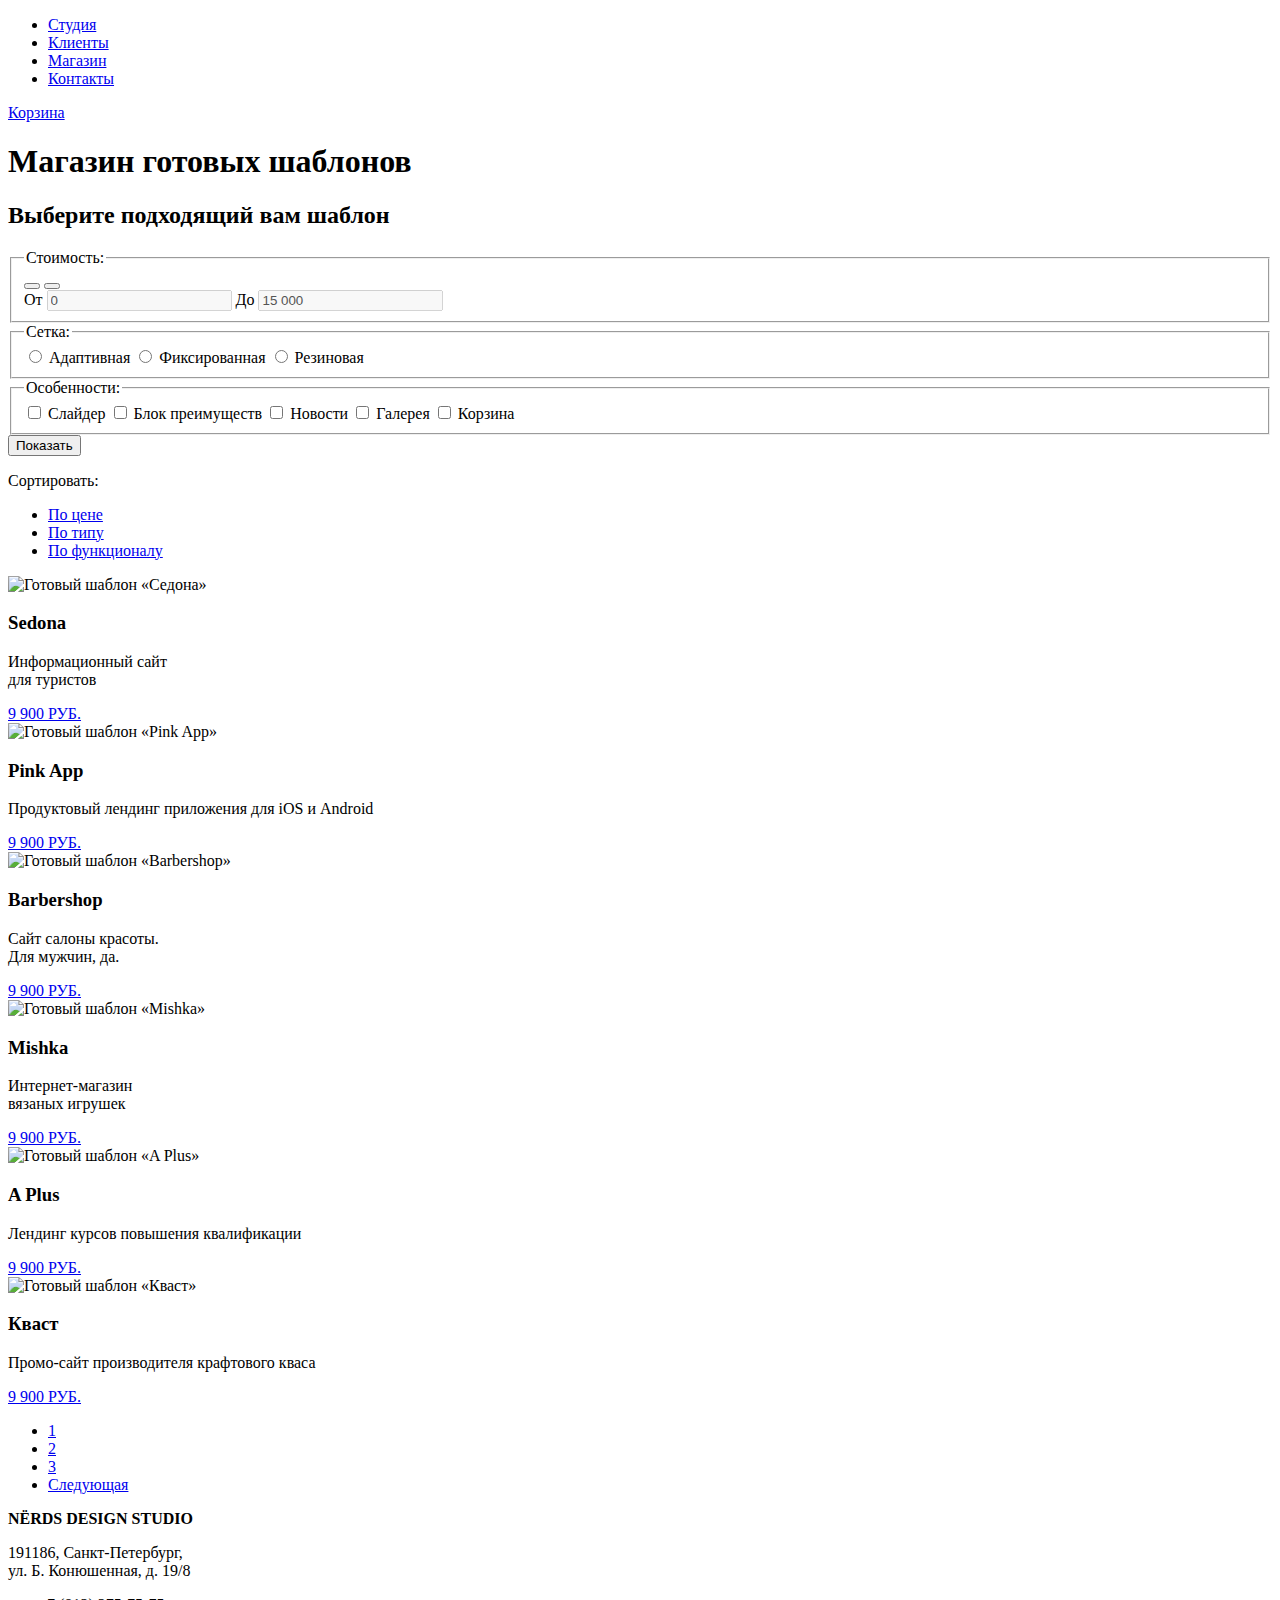
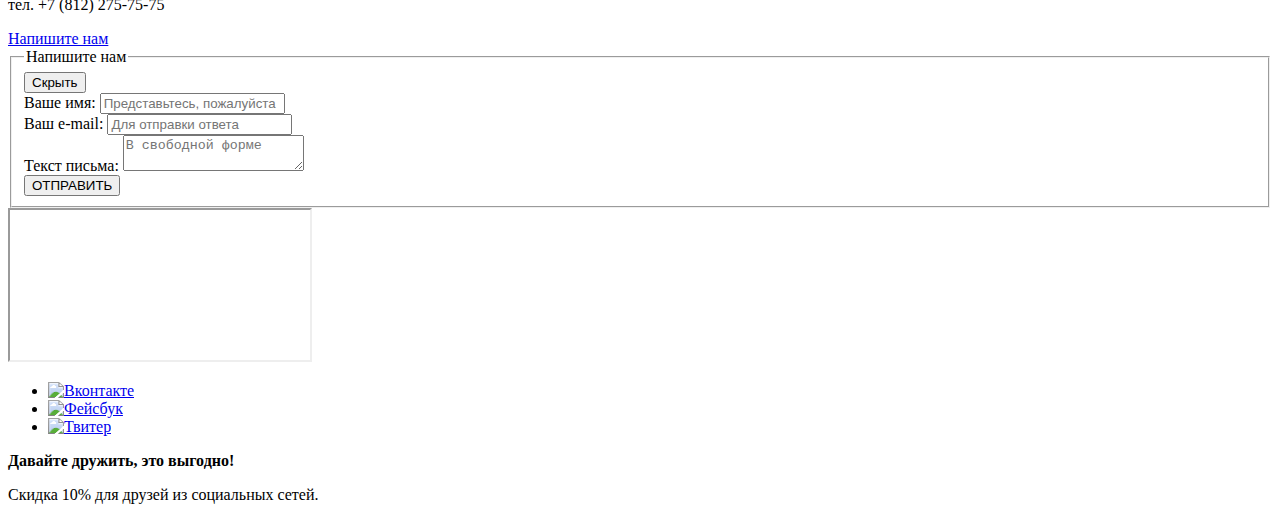
==== catalog.html @ c0ac7ebb "Виправив дрібні похибки" ====
<!DOCTYPE html>
<html lang="en">
<head>
	<meta charset="UTF-8">
	<title>Nerds-магазин</title>
</head>
<body>
	<header>

		<div class="conteiner">

			<div class="logo">
			</div>

			<nav class="main-navigation">
				<ul>
					<li>
						<a href="#">Студия</a>
					</li>
					<li>
						<a href="#">Клиенты</a>
					</li>
					<li>
						<a href="#">Магазин</a>
					</li>
					<li>
						<a href="#">Контакты</a>
					</li>
				</ul>
			</nav>

			<div class="user-block">
				<a href="#" class="user-cart">Корзина</a>
			</div>

		</div>

	</header>

	<main>

		<section class="header-main">
			<div class="conteiner">
				<h1>Магазин готовых шаблонов</h1>
			</div>
		</section>

		<div class="conteiner">

			<div class="content">

				<div class="content-filter">

					<h2 class="visually-hidden">Выберите подходящий вам шаблон</h2>

			        <form action="#" method="get" class="filter">

			         	<fieldset class="filter-by-price">
				            <legend class="header-price">Стоимость:</legend>
				           		<div class="range-control">
					                <div class="range-track">
					                  	<div class="range-track range-track-value"></div>
					                  	<button class="range-btn range-btn-min" type="button">
					                  	</button>
					                  	<button class="range-btn range-btn-max" type="button">
					                  	</button>
					                </div>
					            </div>
				            <div class="range-nam">
				                <label class="range-label">От
				                  	<input type="text" name="cost-from" class="range-output" value="0" disabled>
				                </label>
				                <label class="range-label">До
				                  	<input type="text" name="cost-to" id="cost-to" class="range-output" value="15 000" disabled>
				                </label>
				            </div>
			         	</fieldset>

			          <fieldset class="filter-by-grid">
			            <legend class="header-grid">Сетка:</legend>
			            <label class="radio">
			              	<input type="radio" name="grid" value="adaptive">
			              	<span class="radio__label">Адаптивная</span>
			            </label>
			            <label class="radio">
			              	<input type="radio" name="grid" value="fixed">
			              	<span class="radio__label">Фиксированная</span>
			            </label>
			            <label class="radio">
			              	<input type="radio" name="grid" value="responsive">
			              	<span class="radio__label">Резиновая</span>
			            </label>
			          </fieldset>

			          <fieldset class="filter-by-fitchers">
			            <legend class="heder-fitchers">Особенности:</legend>
			            <label class="checkbox">
			              	<input type="checkbox" name="features" value="slider">
			              	<span class="checkbox__label">Слайдер</span>
			            </label>
			            <label class="checkbox">
			              	<input type="checkbox" name="features" value="advantages-block">
			              	<span class="checkbox__label">Блок преимуществ</span>
			            </label>
			            <label class="checkbox">
			              	<input type="checkbox" name="features" value="news">
			              	<span class="checkbox__label">Новости</span>
			            </label>
			            <label class="checkbox">
			              	<input type="checkbox" name="features" value="gallery">
			              	<span class="checkbox__label">Галерея</span>
			            </label>
			            <label class="checkbox">
			              	<input type="checkbox" name="features" value="cart">
			              	<span class="checkbox__label">Корзина</span>
			            </label>
			          </fieldset>

			          <button type="submit" class="filter-effect-btn btn-gray">Показать</button>
			        </form>
				</div>

				<div class="catalog">

					<div class="catalog-sorting">
						<p class="sorting-title">Сортировать:</p>
						<ul class="sorting-list">
							<li><a href="#" class="sorting-text">По цене</a></li>
							<li><a href="#" class="sorting-text">По типу</a></li>
							<li><a href="#" class="sorting-text">По функционалу</a></li>
						</ul>
						<div class="sorting-controls">
							<a href="#" class="icon-down-dir active"></a>
							<a href="#" class="icon-up-dir"></a>
						</div>
					</div>

					<div class="catalog-items">

						<article class="card card--browser" tabindex="0">
							<div class="item-header">
								<span></span>
								<span></span>
								<span></span>
							</div>
							<img src="#" class="card-image" alt="Готовый шаблон «Седона»" width="360" height="576">
							<div class="card-info">
								<h3 class="card-name">Sedona</h3>
								<p class="card-description">Информационный сайт<br>для туристов</p>
								<a href="#" class="card-btn btn-red">9 900 РУБ.</a>
							</div>
						</article>

						<article class="card card--browser" tabindex="0">
							<div class="item-header">
								<span></span>
								<span></span>
								<span></span>
							</div>
							<img src="#" class="card-image" alt="Готовый шаблон «Pink App»" width="360" height="576">
							<div class="card-info">
								<h3 class="card-name">Pink App</h3>
								<p class="card-description">Продуктовый лендинг приложения для iOS и Android</p>
								<a href="#" class="card-btn btn-red">9 900 РУБ.</a>
							</div>
						</article>

						<article class="card card--browser" tabindex="0">
							<div class="item-header">
								<span></span>
								<span></span>
								<span></span>
							</div>
							<img src="#" class="card-image" alt="Готовый шаблон «Barbershop»" width="360" height="576">
							<div class="card-info">
								<h3 class="card-name">Barbershop</h3>
								<p class="card-description">Сайт салоны красоты.<br>Для мужчин, да.</p>
								<a href="#" class="card-btn btn-red">9 900 РУБ.</a>
							</div>
						</article>

						<article class="card card--browser" tabindex="0">
							<div class="item-header">
								<span></span>
								<span></span>
								<span></span>
							</div>
							<img src="#" class="card-image" alt="Готовый шаблон «Mishka»" width="360" height="576">
							<div class="card-info">
								<h3 class="card-name">Mishka</h3>
								<p class="card-description">Интернет-магазин<br> вязаных игрушек</p>
								<a href="#" class="card-btn btn-red">9 900 РУБ.</a>
							</div>
						</article>

						<article class="card card--browser" tabindex="0">
							<div class="item-header">
								<span></span>
								<span></span>
								<span></span>
							</div>
							<img src="#" class="card-image" alt="Готовый шаблон «A Plus»" width="360" height="576">
							<div class="card-info">
								<h3 class="card-name">A Plus</h3>
								<p class="card-description">Лендинг курсов повышения квалификации</p>
								<a href="#" class="card-btn btn-red">9 900 РУБ.</a>
							</div>
						</article>

						<article class="card card--browser" tabindex="0">
							<div class="item-header">
								<span></span>
								<span></span>
								<span></span>
							</div>
							<img src="#" class="card-image" alt="Готовый шаблон «Кваст»" width="360" height="576">
							<div class="card-info">
								<h3 class="card-name">Кваст</h3>
								<p class="card-description">Промо-сайт производителя крафтового кваса</p>
								<a href="#" class="card-btn btn-red">9 900 РУБ.</a>
							</div>
						</article>

					</div>

					<ul class="pagination">
						<li>
							<a href="#" class="page-nam active">1</a>
						</li>
						<li>
							<a href="#" class="page-nam">2</a>
						</li>
						<li>
							<a href="#" class="page-nam">3</a>
						</li>
						<li>
							<a href="#" class="pagination-btn btn-gray">Следующая</a>
						</li>
					</ul>

				</div>

			</div>

		</div>

	</main>

	<footer>

		<div class="map-with-contacts">

			<div class="conteiner">

				<div class="contacts">
					<b>NЁRDS DESIGN STUDIO</b>
					<p>191186, Санкт-Петербург,<br>
					ул. Б. Конюшенная, д. 19/8</p>
					<p>тел. +7 (812) 275-75-75</p>
					<a class="btn-contacts btn-red" href="#">Напишите нам</a>
				</div>

				<form action="#" method="post" class="write-us hidden">
					<fieldset class="write-us-field">
						<legend class="write-us-legend">Напишите нам</legend>
						<button type="button" class="close-cross-btn"><span class="visually-hidden">Скрыть</span></button>
						<div class="conteiner-iput-name">
							<label class="text-input">Ваше имя:
								<input type="text" name="user-name" placeholder="Представьтесь, пожалуйста">
							</label>
						</div>
						<div class="conteiner-iput-mail">
							<label class="text-input">Ваш e-mail:
								<input type="text" name="user-mail" placeholder="Для отправки ответа">
							</label>
						</div>
						<div class="conteiner-iput-text">
							<label class="text-input">Текст письма:
								<textarea name="user-text" id="user-text-input" placeholder="В свободной форме"></textarea>
							</label>
						</div>
						<button type="submit" class="btn-form-write btn-red">ОТПРАВИТЬ</button>
					</fieldset>
				</form>

			</div>

			<iframe class="map" src="https://www.google.com/maps/embed?pb=!1m18!1m12!1m3!1d1998.5989817947686!2d30.320959575543156!3d59.93879621560312!2m3!1f0!2f0!3f0!3m2!1i1024!2i768!4f13.1!3m3!1m2!1s0x4696310fca5ba729%3A0xea9c53d4493c879f!2z0JHQvtC70YzRiNCw0Y8g0JrQvtC90Y7RiNC10L3QvdCw0Y8g0YPQuy4sIDE5LCDQodCw0L3QutGCLdCf0LXRgtC10YDQsdGD0YDQsywgMTkxMTg2!5e0!3m2!1sru!2sru!4v1505742543957"></iframe>

		</div>

		<div class="conteiner">

			<div class="social-links">

				<ul class="social-icons">
					<li><a href="#"><img src="#" alt="Вконтакте"></a></li>
					<li><a href="#"><img src="#" alt="Фейсбук"></a></li>
					<li><a href="#"><img src="#" alt="Твитер"></a></li>
				</ul>

				<div class="slogan">
					<b>Давайте дружить, это выгодно!</b>
					<p>Скидка 10% для друзей из социальных сетей.</p>
				</div>

			</div>

		</div>		
	</footer>
	
</body>
</html>
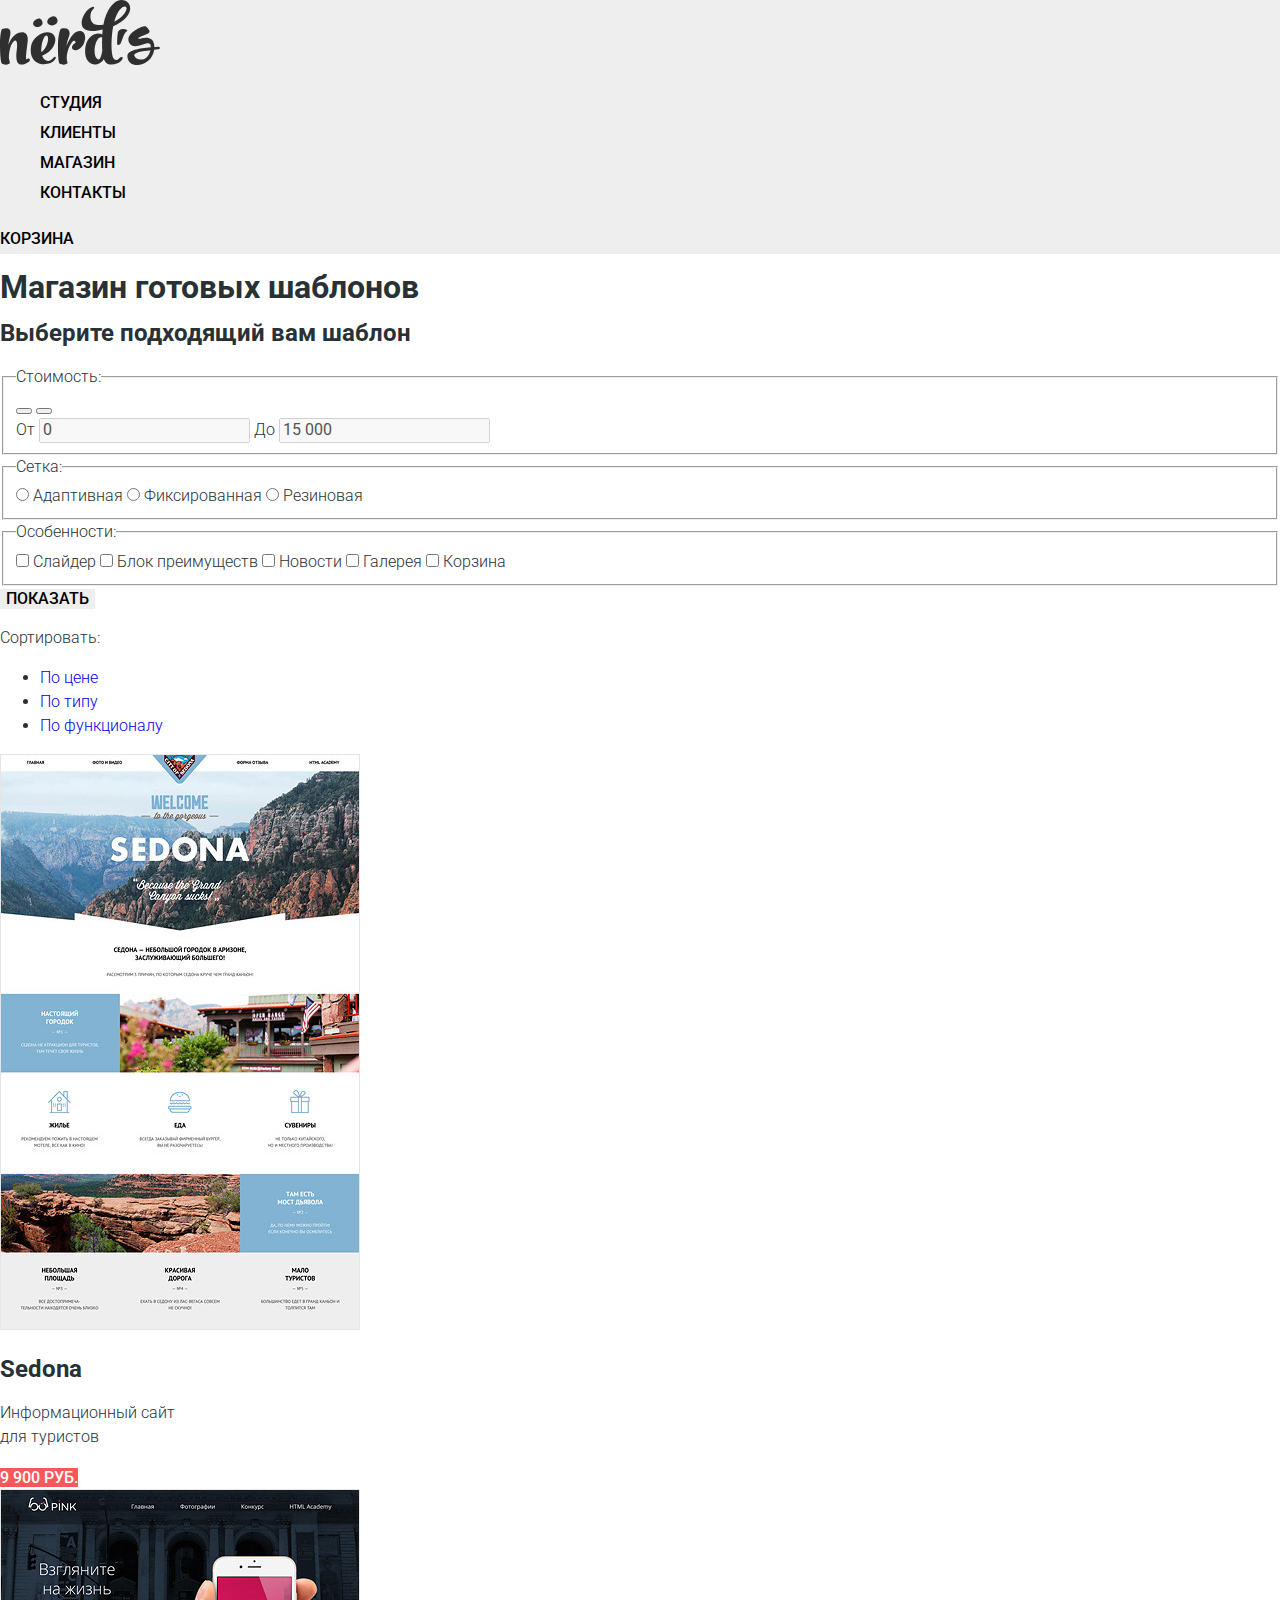
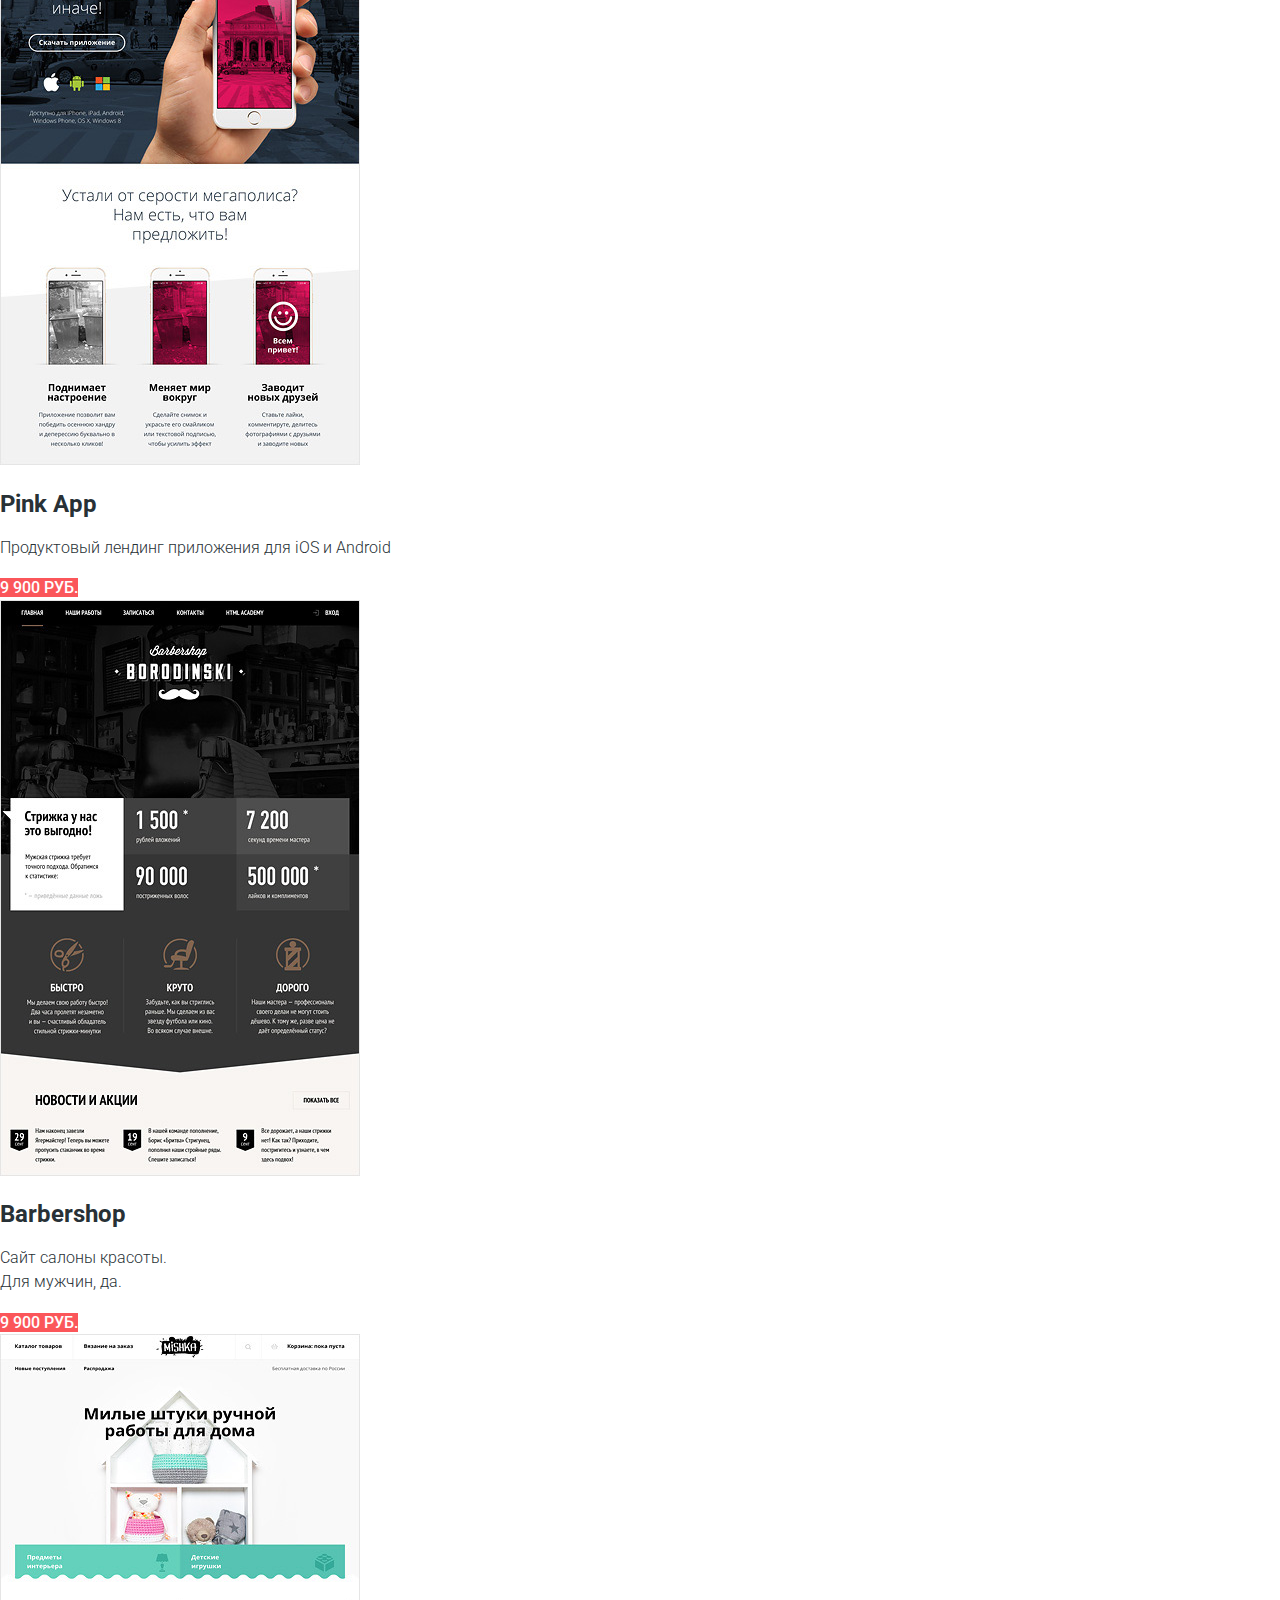
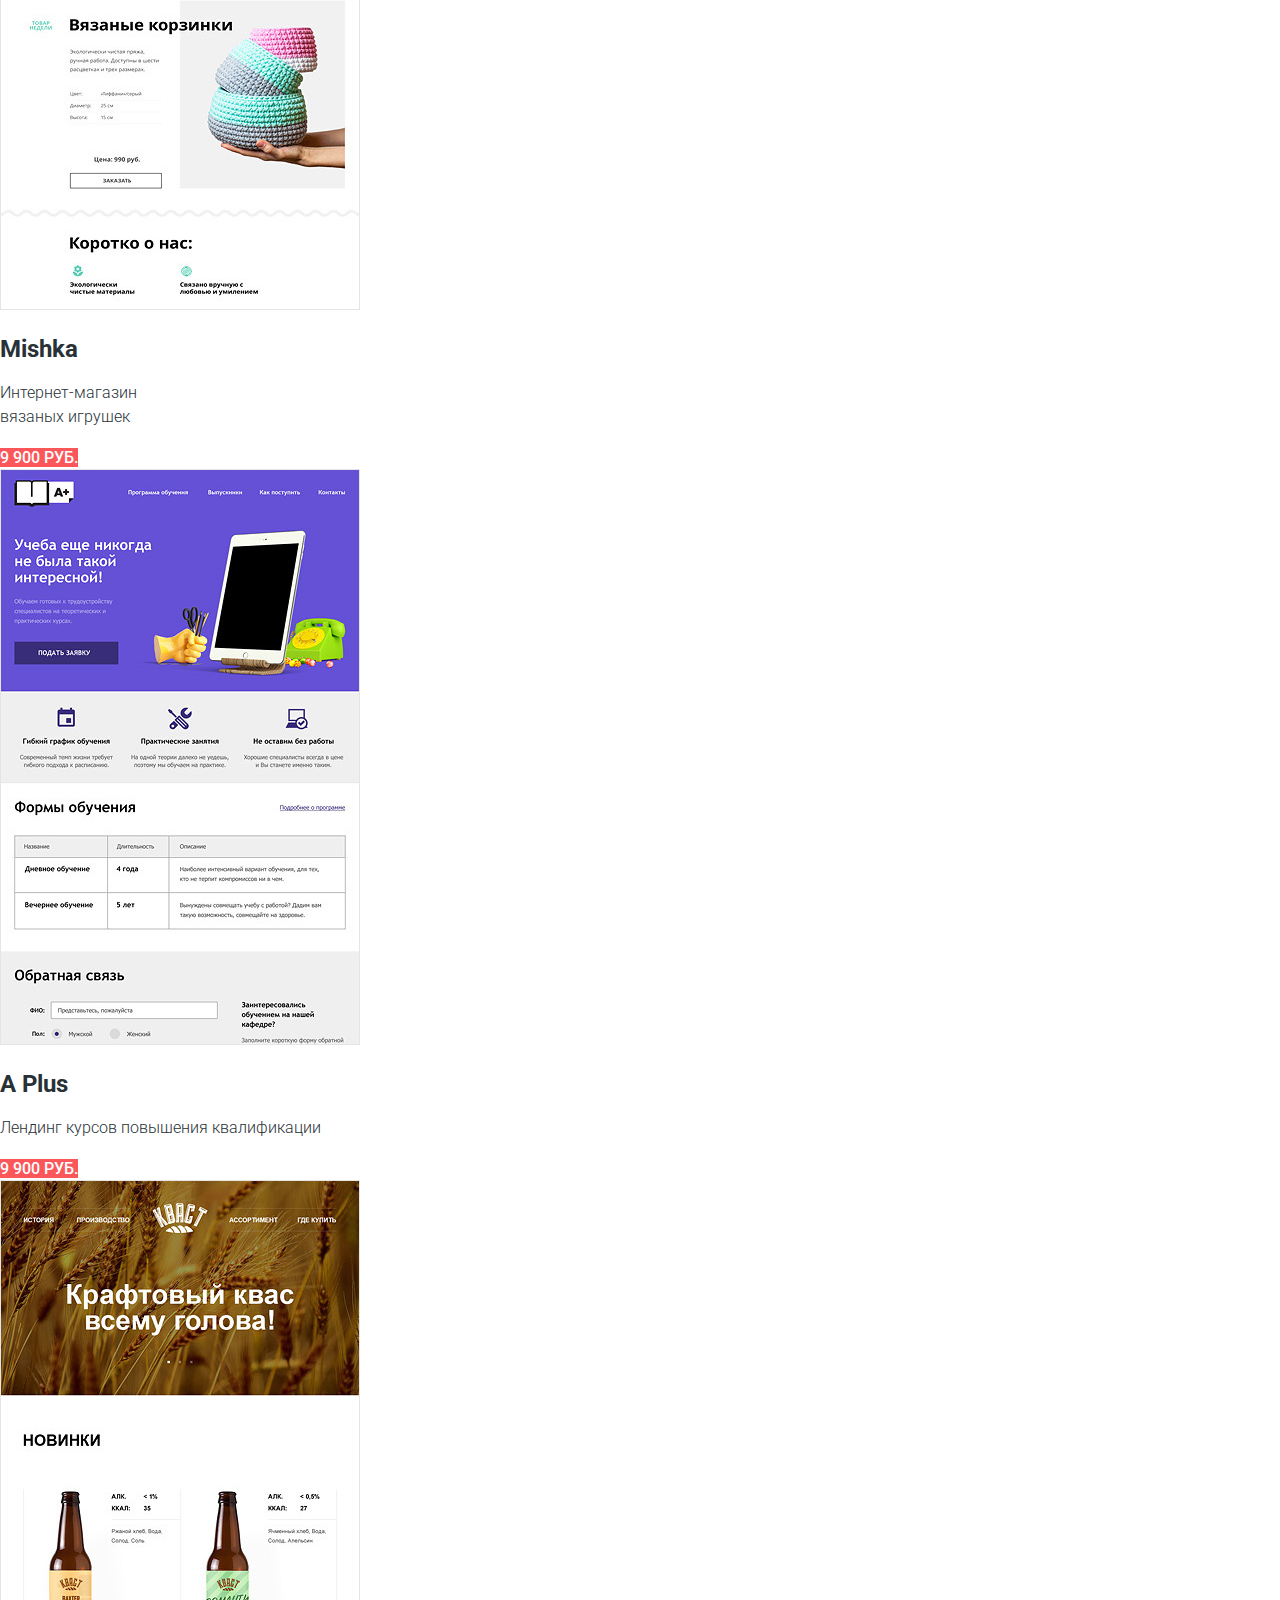
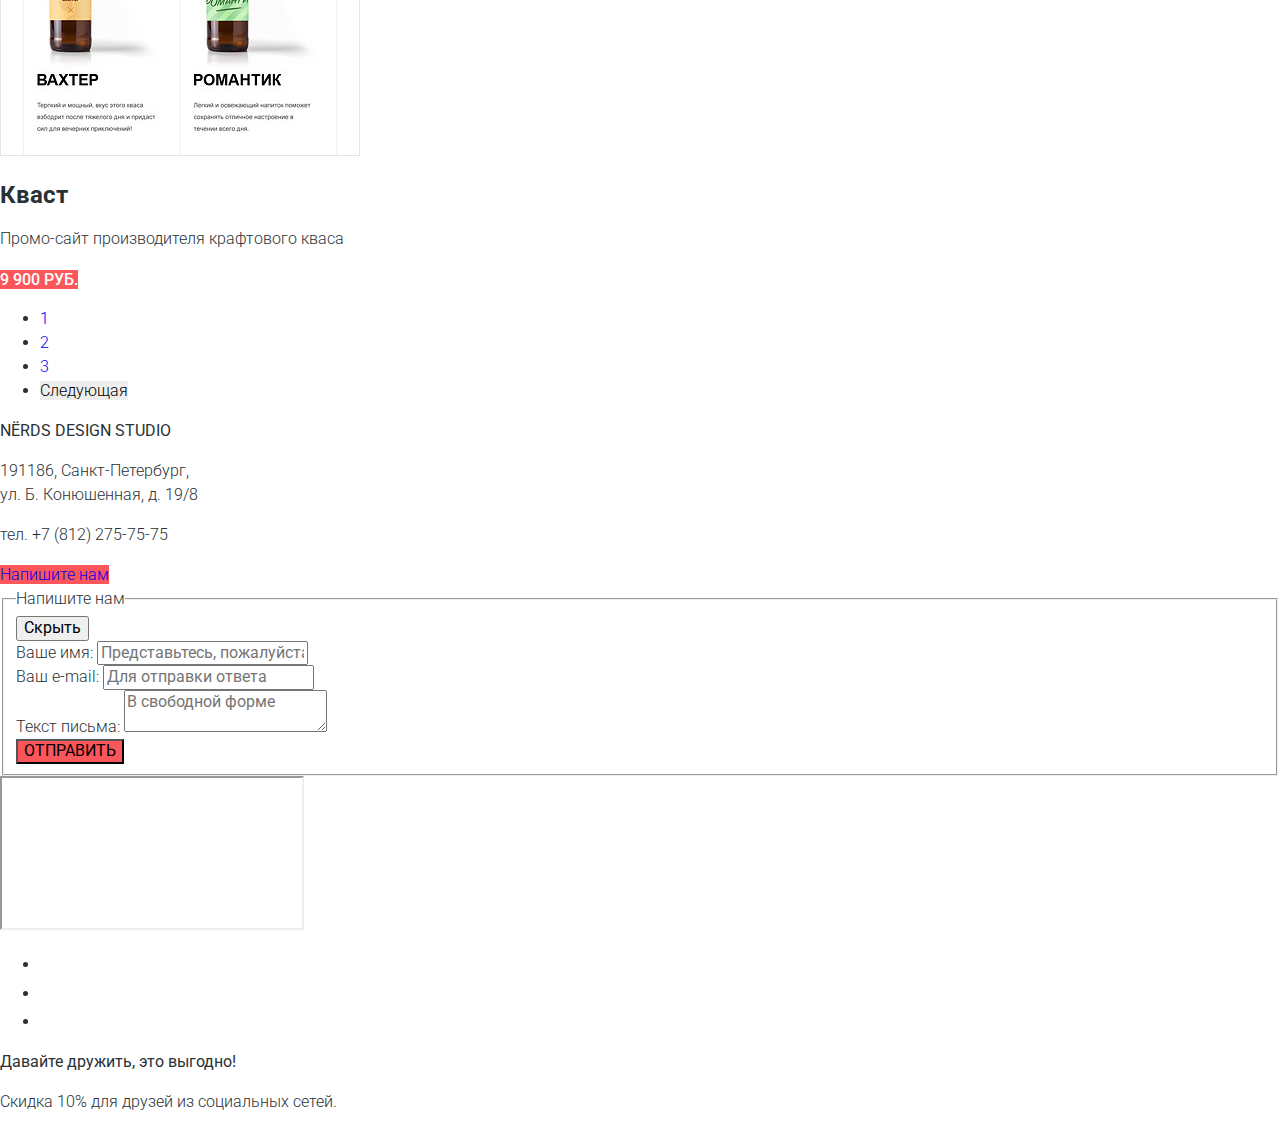
==== commit 0d3e4196: "дрібні зміни" ====
--- a/catalog.html
+++ b/catalog.html
@@ -3,6 +3,9 @@
 <head>
 	<meta charset="UTF-8">
 	<title>Nerds-магазин</title>
+	<link href="https://fonts.googleapis.com/css?family=Roboto:400,500,700&amp;subset=cyrillic" rel="stylesheet">
+	<link rel="stylesheet" href="normalize.css">
+	<link rel="stylesheet" href="main.css">
 </head>
 <body>
 	<header>
@@ -10,12 +13,13 @@
 		<div class="conteiner">
 
 			<div class="logo">
+				<a href="index.html"><img src="img/nerds-logo.svg" width="160" height="65" alt="NERDS" ></a>
 			</div>
 
 			<nav class="main-navigation">
 				<ul>
 					<li>
-						<a href="#">Студия</a>
+						<a href="index.html">Студия</a>
 					</li>
 					<li>
 						<a href="#">Клиенты</a>
@@ -116,7 +120,7 @@
 			            </label>
 			          </fieldset>
 
-			          <button type="submit" class="filter-effect-btn btn-gray">Показать</button>
+			          <button type="submit" class="btn btn-gray">Показать</button>
 			        </form>
 				</div>
 
@@ -143,81 +147,81 @@
 								<span></span>
 								<span></span>
 							</div>
-							<img src="#" class="card-image" alt="Готовый шаблон «Седона»" width="360" height="576">
-							<div class="card-info">
-								<h3 class="card-name">Sedona</h3>
+							<img src="img/img-sedona.jpg" class="card-image" alt="Готовый шаблон «Седона»" width="360" height="576">
+							<div class="card-info">
+								<h2 class="card-name">Sedona</h2>
 								<p class="card-description">Информационный сайт<br>для туристов</p>
-								<a href="#" class="card-btn btn-red">9 900 РУБ.</a>
-							</div>
-						</article>
-
-						<article class="card card--browser" tabindex="0">
-							<div class="item-header">
-								<span></span>
-								<span></span>
-								<span></span>
-							</div>
-							<img src="#" class="card-image" alt="Готовый шаблон «Pink App»" width="360" height="576">
-							<div class="card-info">
-								<h3 class="card-name">Pink App</h3>
+								<a href="#" class="btn btn-red">9 900 РУБ.</a>
+							</div>
+						</article>
+
+						<article class="card card--browser" tabindex="0">
+							<div class="item-header">
+								<span></span>
+								<span></span>
+								<span></span>
+							</div>
+							<img src="img/img-pink.jpg" class="card-image" alt="Готовый шаблон «Pink App»" width="360" height="576">
+							<div class="card-info">
+								<h2 class="card-name">Pink App</h2>
 								<p class="card-description">Продуктовый лендинг приложения для iOS и Android</p>
-								<a href="#" class="card-btn btn-red">9 900 РУБ.</a>
-							</div>
-						</article>
-
-						<article class="card card--browser" tabindex="0">
-							<div class="item-header">
-								<span></span>
-								<span></span>
-								<span></span>
-							</div>
-							<img src="#" class="card-image" alt="Готовый шаблон «Barbershop»" width="360" height="576">
-							<div class="card-info">
-								<h3 class="card-name">Barbershop</h3>
+								<a href="#" class="btn btn-red">9 900 РУБ.</a>
+							</div>
+						</article>
+
+						<article class="card card--browser" tabindex="0">
+							<div class="item-header">
+								<span></span>
+								<span></span>
+								<span></span>
+							</div>
+							<img src="img/img-barbershop.jpg" class="card-image" alt="Готовый шаблон «Barbershop»" width="360" height="576">
+							<div class="card-info">
+								<h2 class="card-name">Barbershop</h2>
 								<p class="card-description">Сайт салоны красоты.<br>Для мужчин, да.</p>
-								<a href="#" class="card-btn btn-red">9 900 РУБ.</a>
-							</div>
-						</article>
-
-						<article class="card card--browser" tabindex="0">
-							<div class="item-header">
-								<span></span>
-								<span></span>
-								<span></span>
-							</div>
-							<img src="#" class="card-image" alt="Готовый шаблон «Mishka»" width="360" height="576">
-							<div class="card-info">
-								<h3 class="card-name">Mishka</h3>
+								<a href="#" class="btn btn-red">9 900 РУБ.</a>
+							</div>
+						</article>
+
+						<article class="card card--browser" tabindex="0">
+							<div class="item-header">
+								<span></span>
+								<span></span>
+								<span></span>
+							</div>
+							<img src="img/img-mishka.jpg" class="card-image" alt="Готовый шаблон «Mishka»" width="360" height="576">
+							<div class="card-info">
+								<h2 class="card-name">Mishka</h2>
 								<p class="card-description">Интернет-магазин<br> вязаных игрушек</p>
-								<a href="#" class="card-btn btn-red">9 900 РУБ.</a>
-							</div>
-						</article>
-
-						<article class="card card--browser" tabindex="0">
-							<div class="item-header">
-								<span></span>
-								<span></span>
-								<span></span>
-							</div>
-							<img src="#" class="card-image" alt="Готовый шаблон «A Plus»" width="360" height="576">
-							<div class="card-info">
-								<h3 class="card-name">A Plus</h3>
+								<a href="#" class="btn btn-red">9 900 РУБ.</a>
+							</div>
+						</article>
+
+						<article class="card card--browser" tabindex="0">
+							<div class="item-header">
+								<span></span>
+								<span></span>
+								<span></span>
+							</div>
+							<img src="img/img-aplus.jpg" class="card-image" alt="Готовый шаблон «A Plus»" width="360" height="576">
+							<div class="card-info">
+								<h2 class="card-name">A Plus</h2>
 								<p class="card-description">Лендинг курсов повышения квалификации</p>
-								<a href="#" class="card-btn btn-red">9 900 РУБ.</a>
-							</div>
-						</article>
-
-						<article class="card card--browser" tabindex="0">
-							<div class="item-header">
-								<span></span>
-								<span></span>
-								<span></span>
-							</div>
-							<img src="#" class="card-image" alt="Готовый шаблон «Кваст»" width="360" height="576">
-							<div class="card-info">
-								<h3 class="card-name">Кваст</h3>
+								<a href="#" class="btn btn-red">9 900 РУБ.</a>
+							</div>
+						</article>
+
+						<article class="card card--browser" tabindex="0">
+							<div class="item-header">
+								<span></span>
+								<span></span>
+								<span></span>
+							</div>
+							<img src="img/img-kvast.jpg" class="card-image" alt="Готовый шаблон «Кваст»" width="360" height="576">
+							<div class="card-info">
+								<h2 class="card-name">Кваст</h2>
 								<p class="card-description">Промо-сайт производителя крафтового кваса</p>
-								<a href="#" class="card-btn btn-red">9 900 РУБ.</a>
+								<a href="#" class="btn btn-red">9 900 РУБ.</a>
 							</div>
 						</article>
 
@@ -294,9 +298,9 @@
 			<div class="social-links">
 
 				<ul class="social-icons">
-					<li><a href="#"><img src="#" alt="Вконтакте"></a></li>
-					<li><a href="#"><img src="#" alt="Фейсбук"></a></li>
-					<li><a href="#"><img src="#" alt="Твитер"></a></li>
+					<li><a href="#"><img src="img/vk-icon.svg" width="26" height="15" alt="Вконтакте"></a></li>
+					<li><a href="#"><img src="img/fb-icon.svg" width="12" height="22" alt="Фейсбук"></a></li>
+					<li><a href="#"><img src="img/insta-icon.svg" width="21" height="21" alt="Твитер"></a></li>
 				</ul>
 
 				<div class="slogan">
--- a/main.css
+++ b/main.css
@@ -0,0 +1,145 @@
+
+body {
+	padding: 0;
+	margin: 0;
+
+	font-family: "Roboto", Arial, sans-serif;
+	font-size: 16px;
+	line-height: 24px;
+	font-weight: 300;
+	color: #283136;
+}
+
+a {
+ 	text-decoration: none;
+}
+
+.btn {
+ 	font-size: 16px;
+	line-height: 18px;
+	font-weight: 500;
+	color: #ffffff;
+	text-transform: uppercase;
+	text-align: center;
+	vertical-align: middle;
+	border: none;
+}
+
+.btn-red {
+ 	background-color: #fb565a;
+}
+
+.btn-red:hover,
+.btn-red:focus {
+	background-color: #e74246;
+}
+
+.btn-red:active {
+	background-color: #d7373b;
+	box-shadow: inset 0 3px 0 0 #c13135;
+	color: #e37376;
+}
+
+.btn-green {
+ 	background-color: #00ca74;
+}
+
+.btn-green:hover,
+.btn-green:focus {
+	background-color: #00bc6c;
+}
+
+.btn-green:active {
+	background-color: #00aa62;
+	box-shadow: inset 0 3px 0 0 #009958;
+	color: #4dc491;
+}
+
+.btn-yelow {
+ 	background-color: #efc84a;
+}
+
+.btn-yelow:hover,
+.btn-yelow:focus {
+	background-color: #eab534;
+}
+
+.btn-yelow:active {
+	background-color: #e5a722;
+	box-shadow: inset 0 3px 0 0 #ce961f;
+	color: #ebba53;
+}
+
+.btn-gray {
+	color: #000000;
+	background-color: #eeeeee;
+}
+
+.btn-gray:hover,
+.btn-gray:focus {
+	background-color: #dfdfdf;
+}
+
+.btn-gray:active {
+	background-color: #d5d5d5;
+	box-shadow: inset 0 3px 0 0 #bfbfbf;
+	color: #959595;
+}
+
+.main-navigation, .user-block {
+ 	line-height: 30px;
+	font-weight: 500;
+	color: #000000;
+	text-transform: uppercase;
+}
+
+.main-navigation ul {
+ 	list-style: none;
+}
+
+.main-navigation a, .user-block a {
+	color: #000000;
+}
+
+.main-navigation a:hover,
+.user-block a:hover,
+.main-navigation a:focus,
+.user-block a:focus {
+	color: #fb565a;
+}
+
+.main-navigation a:active,
+.user-block a:active {
+	color: inherit;
+	opacity: 0.3;
+}
+
+.logo a:hover,
+.logo a:focus {
+	opacity: 0.8;
+}
+.logo a:active {
+	opacity: 0.3;
+}
+
+header {
+	background-color: #eeeeee;
+}
+
+.feature-text {
+	text-align: left;
+}
+
+.slide-lead {
+	font-size: 55px;
+	line-height: 55px;
+	font-weight: 500;
+	color: #000000;
+}
+
+.features-slider {
+	background-color: #eeeeee;
+}
+
+
+
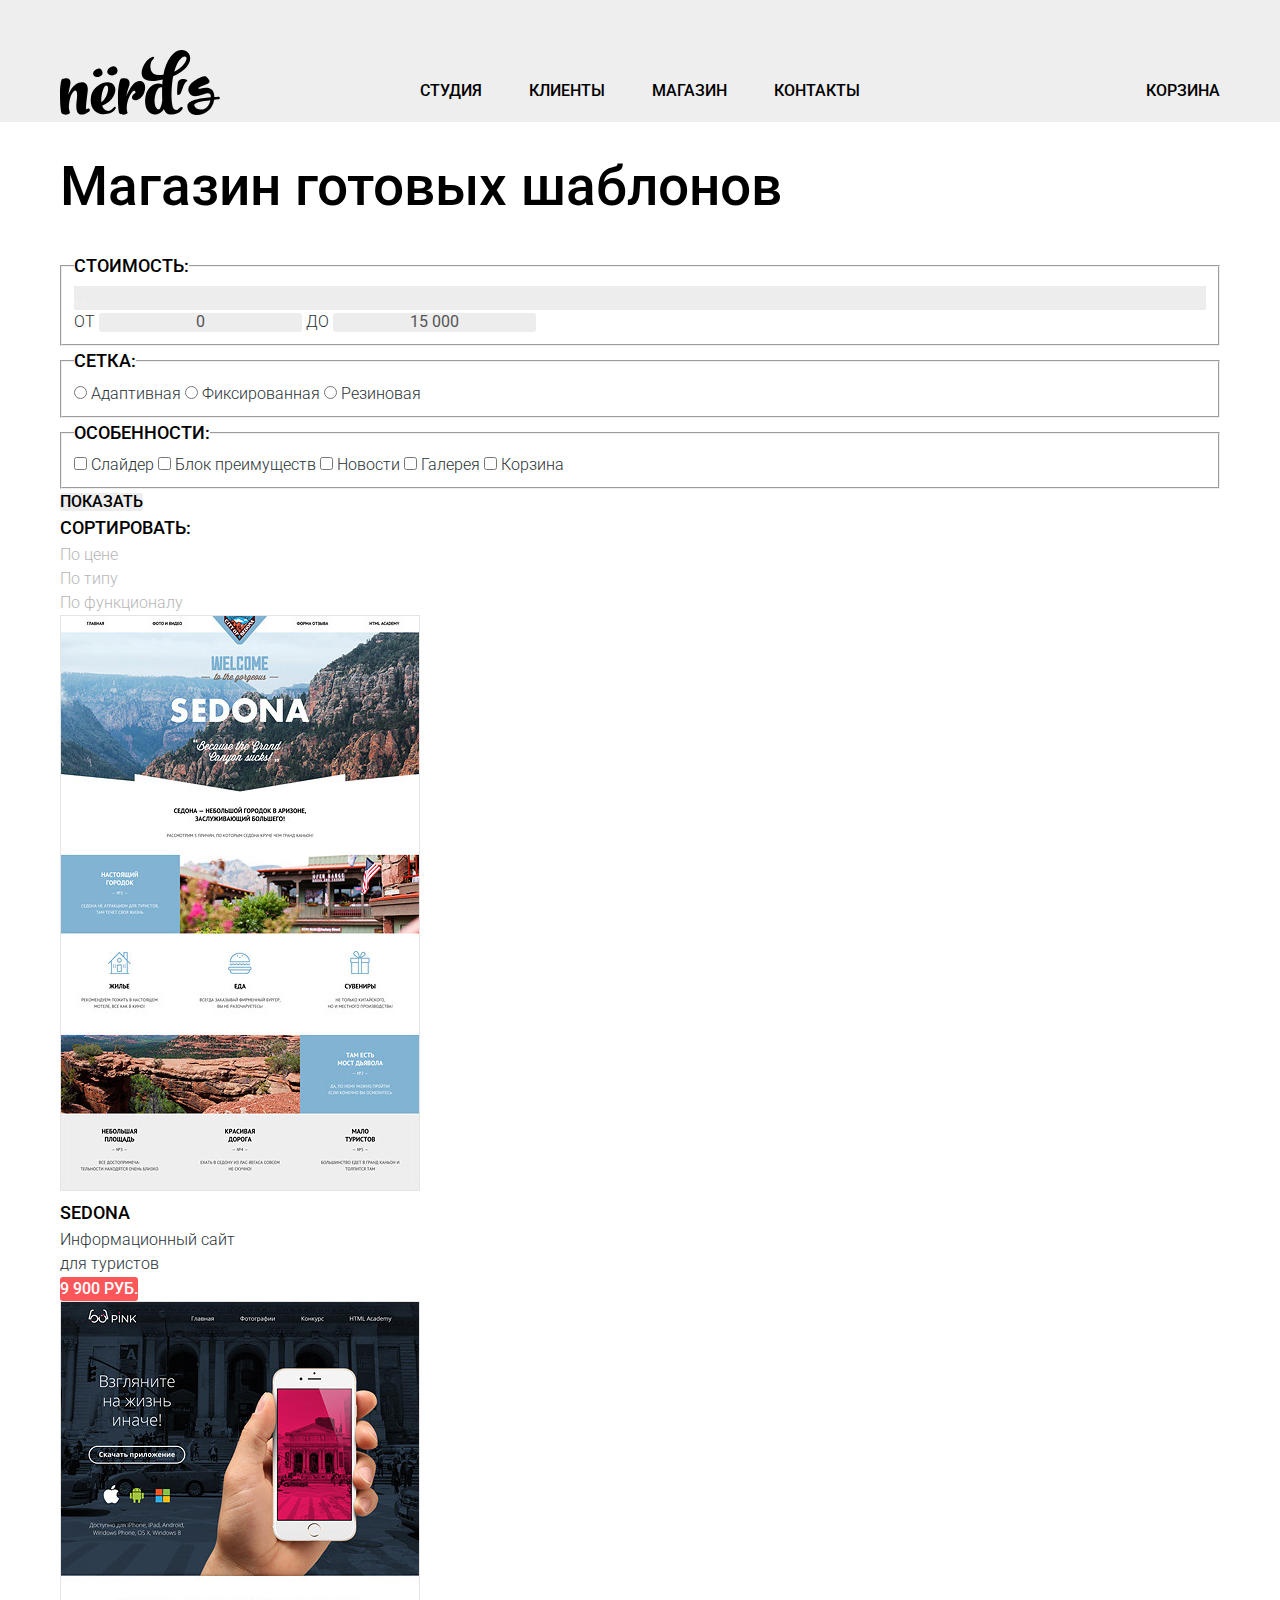
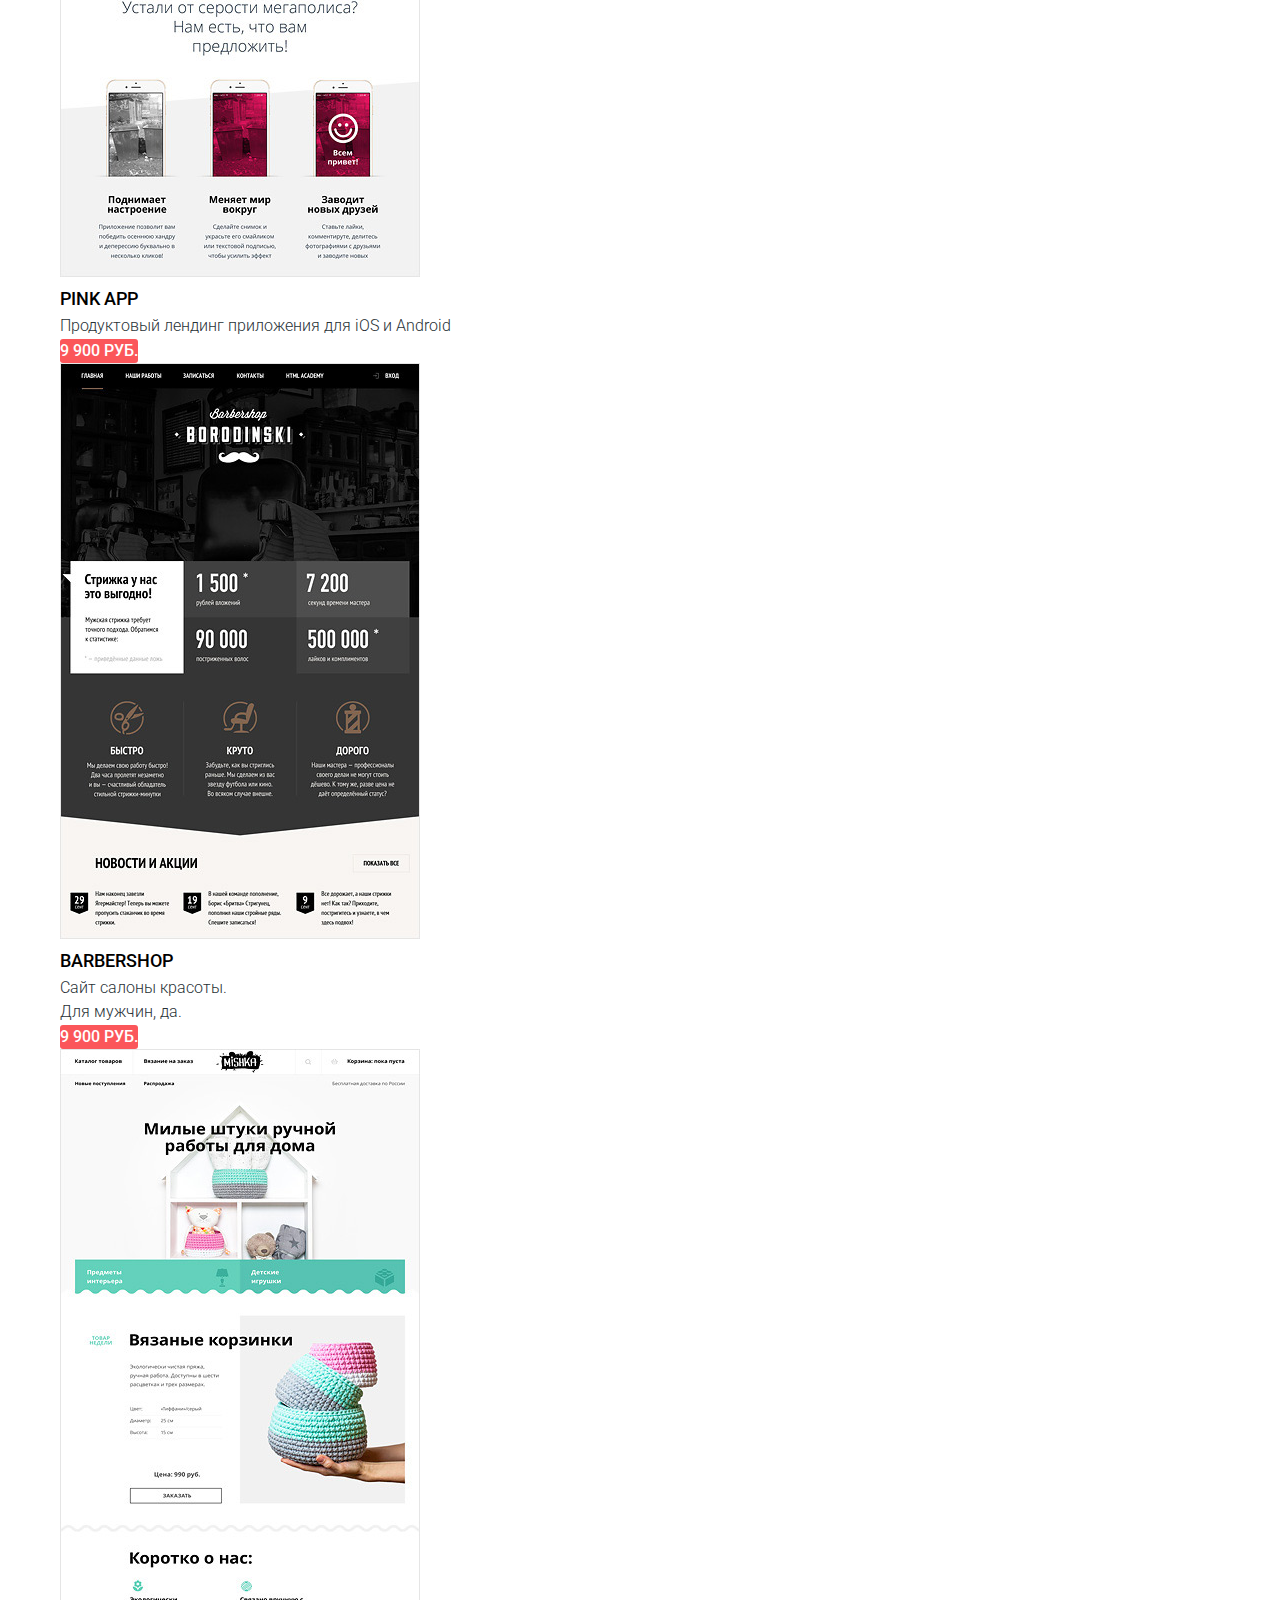
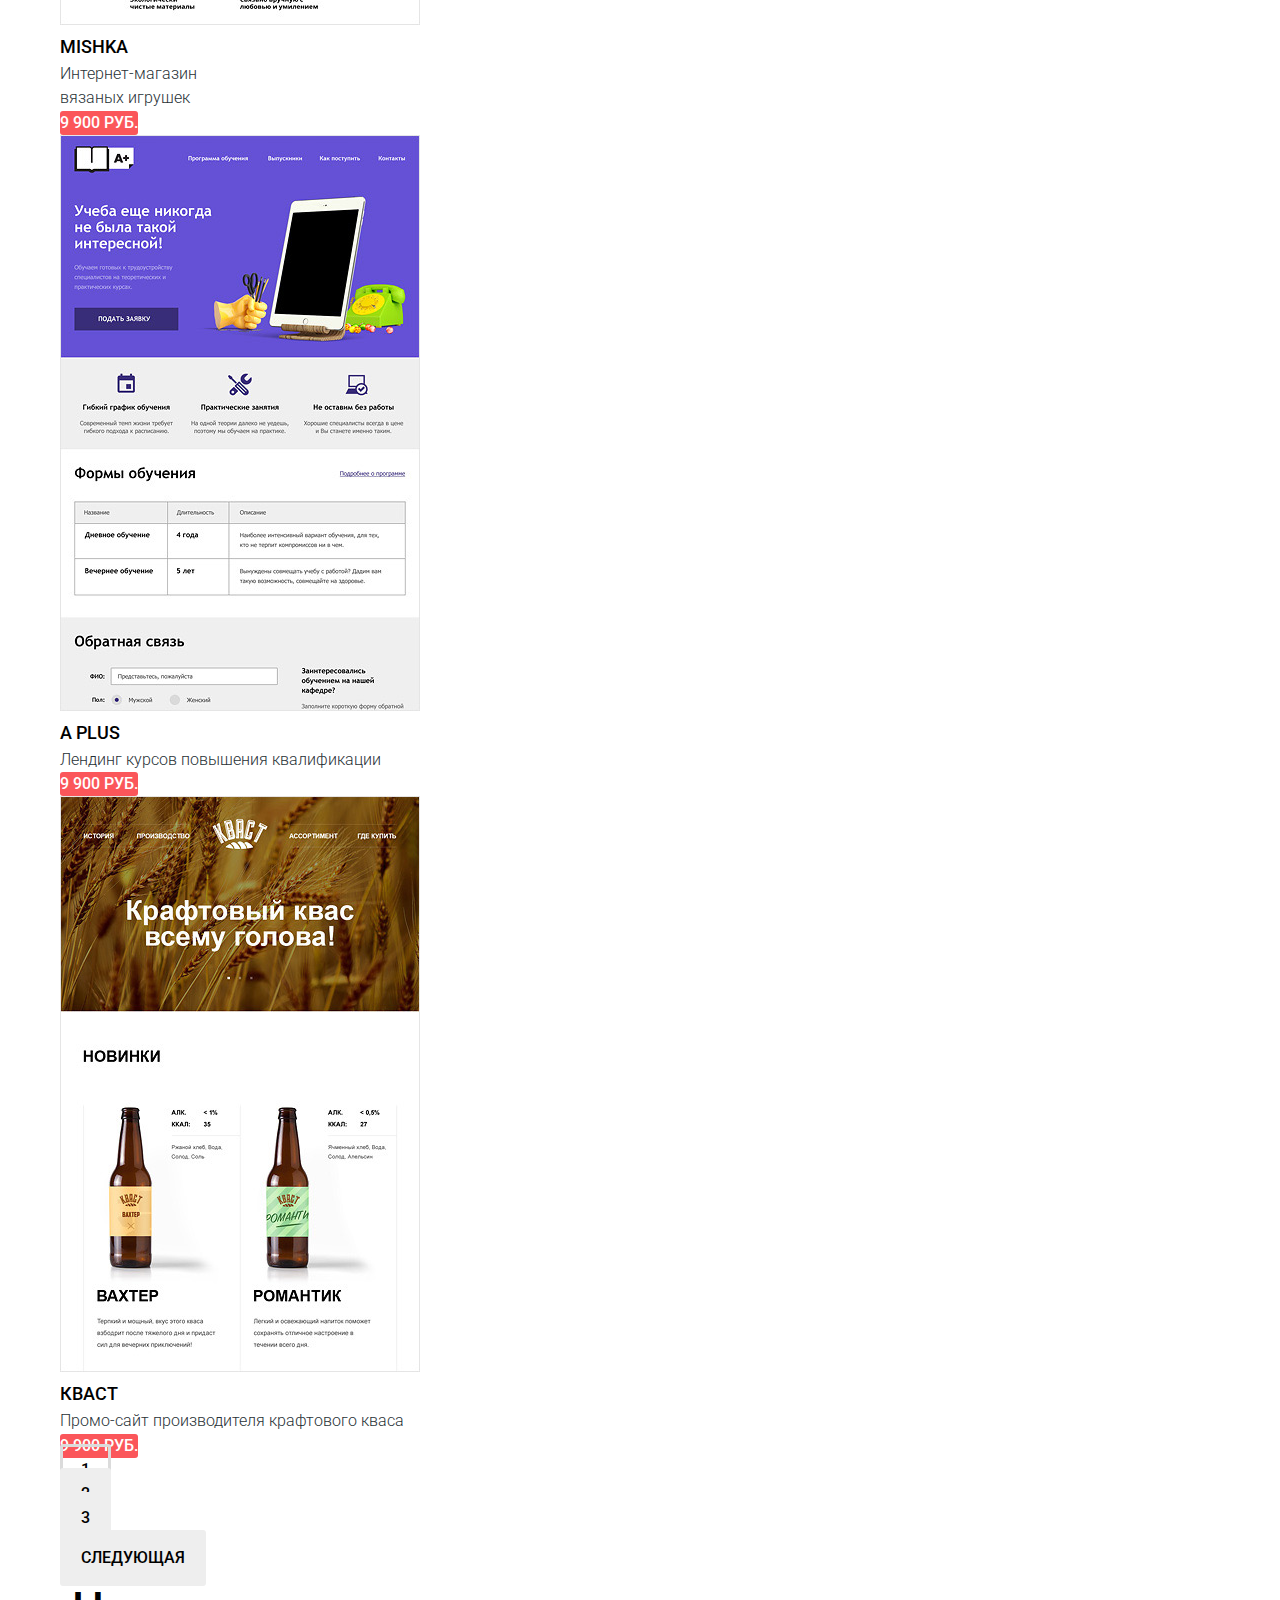
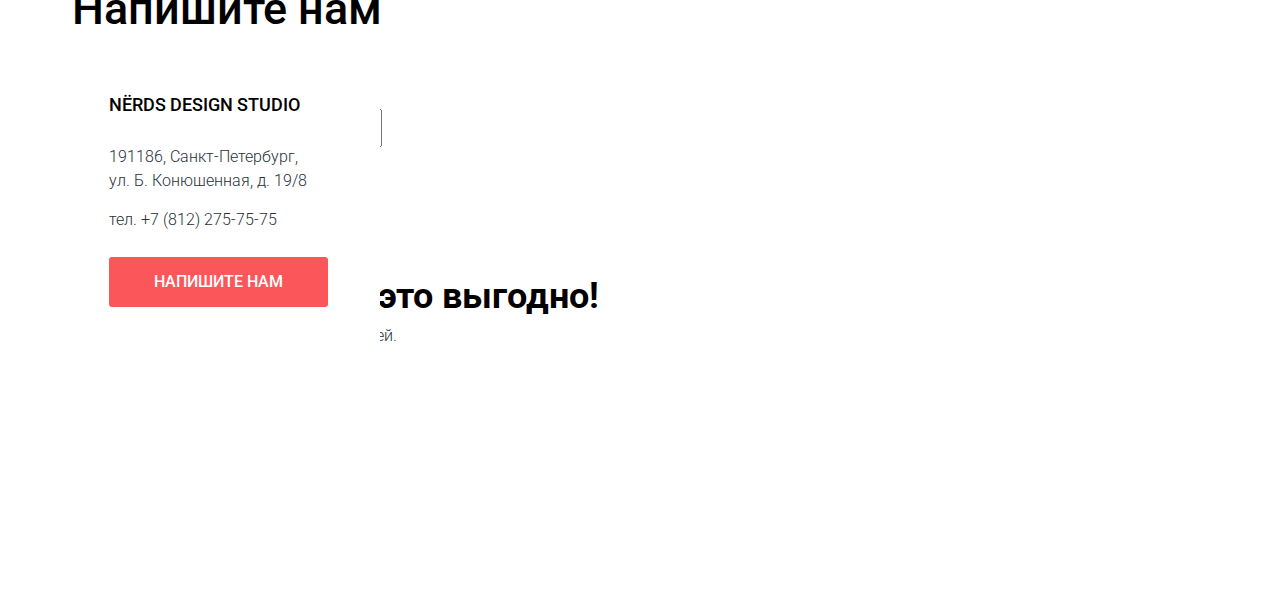
==== commit e3f221da: "Сверстал главную страницу(css)" ====
--- a/catalog.html
+++ b/catalog.html
@@ -8,9 +8,9 @@
 	<link rel="stylesheet" href="main.css">
 </head>
 <body>
-	<header>
-
-		<div class="conteiner">
+	<header class="main-header">
+
+		<div class="conteiner main-navigation-block">
 
 			<div class="logo">
 				<a href="index.html"><img src="img/nerds-logo.svg" width="160" height="65" alt="NERDS" ></a>
@@ -43,7 +43,7 @@
 
 	<main>
 
-		<section class="header-main">
+		<section class="title-catalog">
 			<div class="conteiner">
 				<h1>Магазин готовых шаблонов</h1>
 			</div>
@@ -84,15 +84,15 @@
 			            <legend class="header-grid">Сетка:</legend>
 			            <label class="radio">
 			              	<input type="radio" name="grid" value="adaptive">
-			              	<span class="radio__label">Адаптивная</span>
+			              	<span class="radio-label">Адаптивная</span>
 			            </label>
 			            <label class="radio">
 			              	<input type="radio" name="grid" value="fixed">
-			              	<span class="radio__label">Фиксированная</span>
+			              	<span class="radio-label">Фиксированная</span>
 			            </label>
 			            <label class="radio">
 			              	<input type="radio" name="grid" value="responsive">
-			              	<span class="radio__label">Резиновая</span>
+			              	<span class="radio-label">Резиновая</span>
 			            </label>
 			          </fieldset>
 
@@ -100,23 +100,23 @@
 			            <legend class="heder-fitchers">Особенности:</legend>
 			            <label class="checkbox">
 			              	<input type="checkbox" name="features" value="slider">
-			              	<span class="checkbox__label">Слайдер</span>
+			              	<span class="checkbox-label">Слайдер</span>
 			            </label>
 			            <label class="checkbox">
 			              	<input type="checkbox" name="features" value="advantages-block">
-			              	<span class="checkbox__label">Блок преимуществ</span>
+			              	<span class="checkbox-label">Блок преимуществ</span>
 			            </label>
 			            <label class="checkbox">
 			              	<input type="checkbox" name="features" value="news">
-			              	<span class="checkbox__label">Новости</span>
+			              	<span class="checkbox-label">Новости</span>
 			            </label>
 			            <label class="checkbox">
 			              	<input type="checkbox" name="features" value="gallery">
-			              	<span class="checkbox__label">Галерея</span>
+			              	<span class="checkbox-label">Галерея</span>
 			            </label>
 			            <label class="checkbox">
 			              	<input type="checkbox" name="features" value="cart">
-			              	<span class="checkbox__label">Корзина</span>
+			              	<span class="checkbox-label">Корзина</span>
 			            </label>
 			          </fieldset>
 
@@ -238,7 +238,7 @@
 							<a href="#" class="page-nam">3</a>
 						</li>
 						<li>
-							<a href="#" class="pagination-btn btn-gray">Следующая</a>
+							<a href="#" class="btn btn-gray">Следующая</a>
 						</li>
 					</ul>
 
@@ -257,11 +257,11 @@
 			<div class="conteiner">
 
 				<div class="contacts">
-					<b>NЁRDS DESIGN STUDIO</b>
+					<b>Nёrds Design Studio</b>
 					<p>191186, Санкт-Петербург,<br>
 					ул. Б. Конюшенная, д. 19/8</p>
 					<p>тел. +7 (812) 275-75-75</p>
-					<a class="btn-contacts btn-red" href="#">Напишите нам</a>
+					<a class="btn btn-red" href="#">Напишите нам</a>
 				</div>
 
 				<form action="#" method="post" class="write-us hidden">
@@ -270,20 +270,20 @@
 						<button type="button" class="close-cross-btn"><span class="visually-hidden">Скрыть</span></button>
 						<div class="conteiner-iput-name">
 							<label class="text-input">Ваше имя:
-								<input type="text" name="user-name" placeholder="Представьтесь, пожалуйста">
+								<input type="text" name="user-name" placeholder="Представьтесь, пожалуйста" class="pop-ap-input">
 							</label>
 						</div>
 						<div class="conteiner-iput-mail">
 							<label class="text-input">Ваш e-mail:
-								<input type="text" name="user-mail" placeholder="Для отправки ответа">
+								<input type="text" name="user-mail" placeholder="Для отправки ответа" class="pop-ap-input">
 							</label>
 						</div>
 						<div class="conteiner-iput-text">
 							<label class="text-input">Текст письма:
-								<textarea name="user-text" id="user-text-input" placeholder="В свободной форме"></textarea>
+								<textarea name="user-text" id="user-text-input" placeholder="В свободной форме"></textarea class="pop-ap-input">
 							</label>
 						</div>
-						<button type="submit" class="btn-form-write btn-red">ОТПРАВИТЬ</button>
+						<button type="submit" class="btn btn-red">ОТПРАВИТЬ</button>
 					</fieldset>
 				</form>
 
--- a/main.css
+++ b/main.css
@@ -1,28 +1,50 @@
-
-body {
+/*общие*/
+
+* {
 	padding: 0;
 	margin: 0;
-
+}
+body {
 	font-family: "Roboto", Arial, sans-serif;
 	font-size: 16px;
 	line-height: 24px;
 	font-weight: 300;
 	color: #283136;
+
 }
 
 a {
  	text-decoration: none;
 }
 
+img {
+	max-width: 100%;
+	height: auto;
+}
+
+.visually-hidden {
+  border: 0;
+  clip: rect(0 0 0 0);
+  height: 1px;
+  margin: -1px;
+  overflow: hidden;
+  padding: 0;
+  position: absolute;
+  white-space: nowrap;
+  width: 1px;
+}
+
+/*кнопки*/
+
 .btn {
- 	font-size: 16px;
-	line-height: 18px;
-	font-weight: 500;
+ 	font-weight: 500;
 	color: #ffffff;
 	text-transform: uppercase;
 	text-align: center;
 	vertical-align: middle;
+	display: inline-block;
 	border: none;
+	border-radius: 3px;
 }
 
 .btn-red {
@@ -35,9 +57,10 @@
 }
 
 .btn-red:active {
+	color: #e37376;
+
 	background-color: #d7373b;
 	box-shadow: inset 0 3px 0 0 #c13135;
-	color: #e37376;
 }
 
 .btn-green {
@@ -50,9 +73,10 @@
 }
 
 .btn-green:active {
+	color: #4dc491;
+
 	background-color: #00aa62;
 	box-shadow: inset 0 3px 0 0 #009958;
-	color: #4dc491;
 }
 
 .btn-yelow {
@@ -65,9 +89,10 @@
 }
 
 .btn-yelow:active {
+	color: #ebba53;
+
 	background-color: #e5a722;
 	box-shadow: inset 0 3px 0 0 #ce961f;
-	color: #ebba53;
 }
 
 .btn-gray {
@@ -86,18 +111,27 @@
 	color: #959595;
 }
 
-.main-navigation, .user-block {
- 	line-height: 30px;
+/*шапка*/
+
+.main-navigation,
+.user-block {
+	line-height: 30px;
 	font-weight: 500;
 	color: #000000;
 	text-transform: uppercase;
+	margin-top: 10px;
+}
+
+.user-block a {
+	text-align: right;
 }
 
 .main-navigation ul {
  	list-style: none;
 }
 
-.main-navigation a, .user-block a {
+.main-navigation a,
+ .user-block a {
 	color: #000000;
 }
 
@@ -114,6 +148,10 @@
 	opacity: 0.3;
 }
 
+.user-block{
+	text-align: right;
+}
+
 .logo a:hover,
 .logo a:focus {
 	opacity: 0.8;
@@ -126,9 +164,7 @@
 	background-color: #eeeeee;
 }
 
-.feature-text {
-	text-align: left;
-}
+/*слайдер*/
 
 .slide-lead {
 	font-size: 55px;
@@ -136,10 +172,501 @@
 	font-weight: 500;
 	color: #000000;
 }
+.about-lead {
+	font-size: 45px;
+	line-height: 45px;
+	font-weight: 500;
+	color: #000000;
+}
 
 .features-slider {
 	background-color: #eeeeee;
 }
 
-
-
+/*услуги*/
+
+.servises-items {
+	list-style: none;
+}
+
+.servises-items h2 {
+	font-size: 24px;
+	line-height: 30px;
+	font-weight: 700;
+	color: #000000;
+}
+
+/*Инфо-раздел*/
+
+.about-right>b {
+	text-transform: uppercase;
+	font-weight: 700;
+	color: #000000;
+}
+
+.servises-list {
+	list-style: none;
+}
+
+.about-fitchers>p {
+	text-transform: uppercase;
+	font-weight: 700;
+	color: #000000;
+}
+
+
+.about-fitchers ul {
+	list-style: none;
+}
+
+.about-fitchers b {
+	font-size: 45px;
+	line-height: 55px;
+	font-weight: 700;
+	color: #000000;
+}
+
+/*Партнеры*/
+
+.partners-logo {
+	list-style: none;
+}
+
+/*Подвал*/
+
+.social-icons {
+	list-style: none;
+}
+
+.social-icons a {
+	background-color: #e1e1e1;
+	height: 80px;
+	width: 80px;
+	border-radius: 40px;
+}
+
+.social-icons a:hover,
+.social-icons a:focus {
+	background-color: #e74246;
+}
+
+.slogan b {
+	font-size: 36px;
+	line-height: 56px;
+	font-weight: 700;
+	color: #000000;
+}
+
+/*контакты c картой*/
+
+.contacts b {
+	font-size: 18px;
+	line-height: 30px;
+	text-transform: uppercase;
+	font-weight: 500;
+	color: #000000;
+}
+
+/*pop-up*/
+
+.write-us-field {
+	border: 0;
+}
+
+.write-us-legend {
+	font-size: 45px;
+	line-height: 45px;
+	font-weight: 500;
+	color: #000000;
+}
+
+.write-us-field>div {
+	font-weight: 500;
+	color: #000000;
+}
+
+.pop-ap-input {
+	font-size: inherit;
+
+	background-color: transparent;
+	border: 2px solid #d7dcde;
+}
+
+.pop-ap-input:hover {
+	border-color: #b4b9bb;
+}
+
+.pop-ap-input:focus {
+	border-color: #000000;
+}
+
+/*страница магазина*/
+
+
+.head-main {
+	background-color: #eeeeee;
+}
+
+.title-catalog h1 {
+	font-size: 55px;
+	line-height: 55px;
+	font-weight: 500;
+	color: #000000;
+}
+
+/*Каталог*/
+
+.header-price,
+.header-grid,
+.heder-fitchers,
+.sorting-title,
+.card-name {
+	font-size: 18px;
+	line-height: 30px;
+	font-weight: 500;
+	color: #000000;
+	text-transform: uppercase;
+}
+
+.range-label {
+	text-transform: uppercase;
+}
+
+.range-label input {
+	font-size: inherit;
+	background-color: #ededed;
+	border: 0px;
+	border-radius: 3px;
+	text-align: center;
+}
+
+.range-control {
+	background-color: #ededed;
+}
+
+.radio:hover,
+.checkbox:hover {
+	color: #000000;
+}
+
+.sorting-list,
+.pagination {
+	list-style: none;
+}
+.sorting-list a {
+	color: #000000;
+	opacity: 0.3;
+}
+
+.sorting-list a:hover {
+	opacity: 0.6;
+}
+
+.sorting-list a:active {
+	opacity: 1;
+}
+
+.pagination a {
+	padding: 16px 21px;
+	border-radius: 3px;
+	color: #000000;
+	font-weight: 500;
+	background: #eeeeee;
+}
+
+.pagination a:hover {
+	background: #dfdfdf;
+}
+
+.pagination a:active {
+	color: #959595;
+	background: #d5d5d5;
+	box-shadow: inset 0 3px 0 0 #bfbfbf;
+}
+
+.pagination a.active {
+	background: inherit;
+	box-shadow: inset 0 0 0 3px #dbdbdb;
+}
+
+/*сетка*/
+
+.conteiner {
+	width: 1160px;
+	margin: 0 auto;
+	padding: 0 20px;
+}
+
+main {
+	display: flex;
+	flex-direction: column;
+}
+
+.main-navigation-block {
+	display: flex;
+	align-items: center;
+	justify-content: space-between;
+	padding-top: 50px; 
+}
+
+.main-navigation ul {
+	margin: 0;
+	padding: 0;
+	display: flex;	
+	width: 440px;
+	justify-content: space-between;
+	flex-wrap: wrap;
+}
+
+.user-block {
+	display: flex;
+	width: 160px;
+	flex-wrap: wrap;
+	justify-content: flex-end;
+}
+
+/*слайдер*/
+
+.features-slider {
+	position: relative;
+}
+
+.slider-controls {
+	position: absolute;
+	bottom: 50px;
+	right: 50%;
+	z-index: 2;
+}
+
+.slide-content {
+	position: absolute;
+	opacity: 0;
+	min-height: 423px;
+	z-index: -1;
+}
+
+.slide-1 {
+	background-image: url(img/slide1.png);
+	background-position: 430px bottom;
+	background-repeat: no-repeat;
+}
+
+.slide-2 {
+	background-image: url(img/slide2.png);
+	background-position: right bottom;
+	background-repeat: no-repeat;
+}
+
+.slide-3 {
+	background-image: url(img/slide3.png);
+	background-position: right bottom;
+	background-repeat: no-repeat;
+}
+
+.feature-text {
+	width: 560px;
+}
+
+.feature-text a {
+	padding: 13px 55px;
+}
+
+.slide-content.active {
+	display: flex;
+	position: relative;
+	z-index: 1;
+	opacity: 1;
+}
+
+.feature-text {
+	margin-top: 70px; 
+}
+
+.slide-lead {
+	display: block;
+	margin-bottom: 25px;
+}
+
+.feature-text a {
+	margin: 40px 0;
+}
+/*Услуги*/
+.servises {
+	border-bottom: 2px solid #eeeeee;
+	padding-bottom: 63px;
+}
+
+.servises-items {
+	display: flex;
+	padding-top: 80px;
+	justify-content: space-between;
+	width: 1100px;
+}
+
+.servises-items li {
+	width: 300px;
+}
+
+.servises-items img,
+.servises-items h2,
+.servises-items p {
+	display: inline-block;
+	margin-bottom: 16px;
+}
+
+.servises-items a {
+	margin: 17px 0;
+	padding: 13px 40px;
+}
+/* инфо-секция*/
+.about-as {
+	border-bottom: 2px solid #eeeeee;
+	padding-bottom: 45px;	
+	display: flex;
+	justify-content: space-between;
+}
+
+.about-right {
+	width: 660px;
+	margin-top: 75px;
+}
+
+.about-lead {
+	display: inline-block;
+	margin-bottom: 33px;
+}
+
+.about-text {
+	margin-bottom: 38px;
+}
+
+.about-right>b {
+	display: inline-block;
+	margin-bottom: 25px;
+}
+
+.servises-list li {
+	margin-bottom: 25px;
+}
+
+.about-left {
+	width: 360px;
+	margin-top: 40px;
+	text-align: center;
+}
+
+.about-left img {
+	margin-bottom: 30px;
+}
+
+.about-fitchers>p {
+	margin-bottom: 35px;
+}
+
+.about-fitchers ul {
+	display: flex;
+}
+	
+.about-fitchers li {
+	width: 120px;
+	text-align: left;
+	line-height: 18px;
+}
+
+.about-fitchers sup {
+	font-size: 28px;
+}
+
+/* Партнеры*/
+
+.partners {
+	border-bottom: 2px solid #eeeeee;
+	padding-bottom: 35px;	
+}
+
+.partners-logo {
+	display: flex;
+	margin-top: 46px;
+	justify-content: space-between;
+}
+
+.partners-logo a {
+	opacity: .2;
+}
+
+.partners-logo a:hover {
+	opacity: 1;
+}
+
+.partners-logo a:active {
+	opacity: .1;
+}
+
+/*контакты + карта*/
+
+.map {
+	width: 100%;
+	position: absolute;
+	min-height: 420px;
+	border: none;
+}
+
+.contacts {
+	position: absolute;
+	z-index: 1;
+	background-color: #ffffff;
+	box-sizing: border-box;
+	margin-top: 55px;
+	width: 320px; 
+	min-height: 310px;
+	padding: 49px;
+}
+
+.contacts b {
+	display: inline-block;
+	margin-bottom: 25px;
+}
+
+.contacts p {
+	margin-bottom: 15px;
+}
+
+.contacts p:nth-child(3) {
+	margin-bottom: 25px;
+}
+
+.contacts a {
+	padding: 13px 45px;
+}
+
+.map-conteiner {
+	position: relative;
+	min-height: 420px;
+	display: flex;
+	padding: 10px;
+	margin-top: 75px;
+}
+
+.futer-botom {
+	display: flex;
+	margin-top: 40px;
+	margin-bottom: 40px;
+}
+
+.social-icons {
+	display: flex;
+}
+
+.social-icons {
+	display: flex;
+	flex-wrap: wrap;
+	margin-right: 120px;
+}
+
+.social-icons a {
+	display: flex;
+	justify-content: center;
+	align-items: center;
+	margin-right: 13px;
+}
+
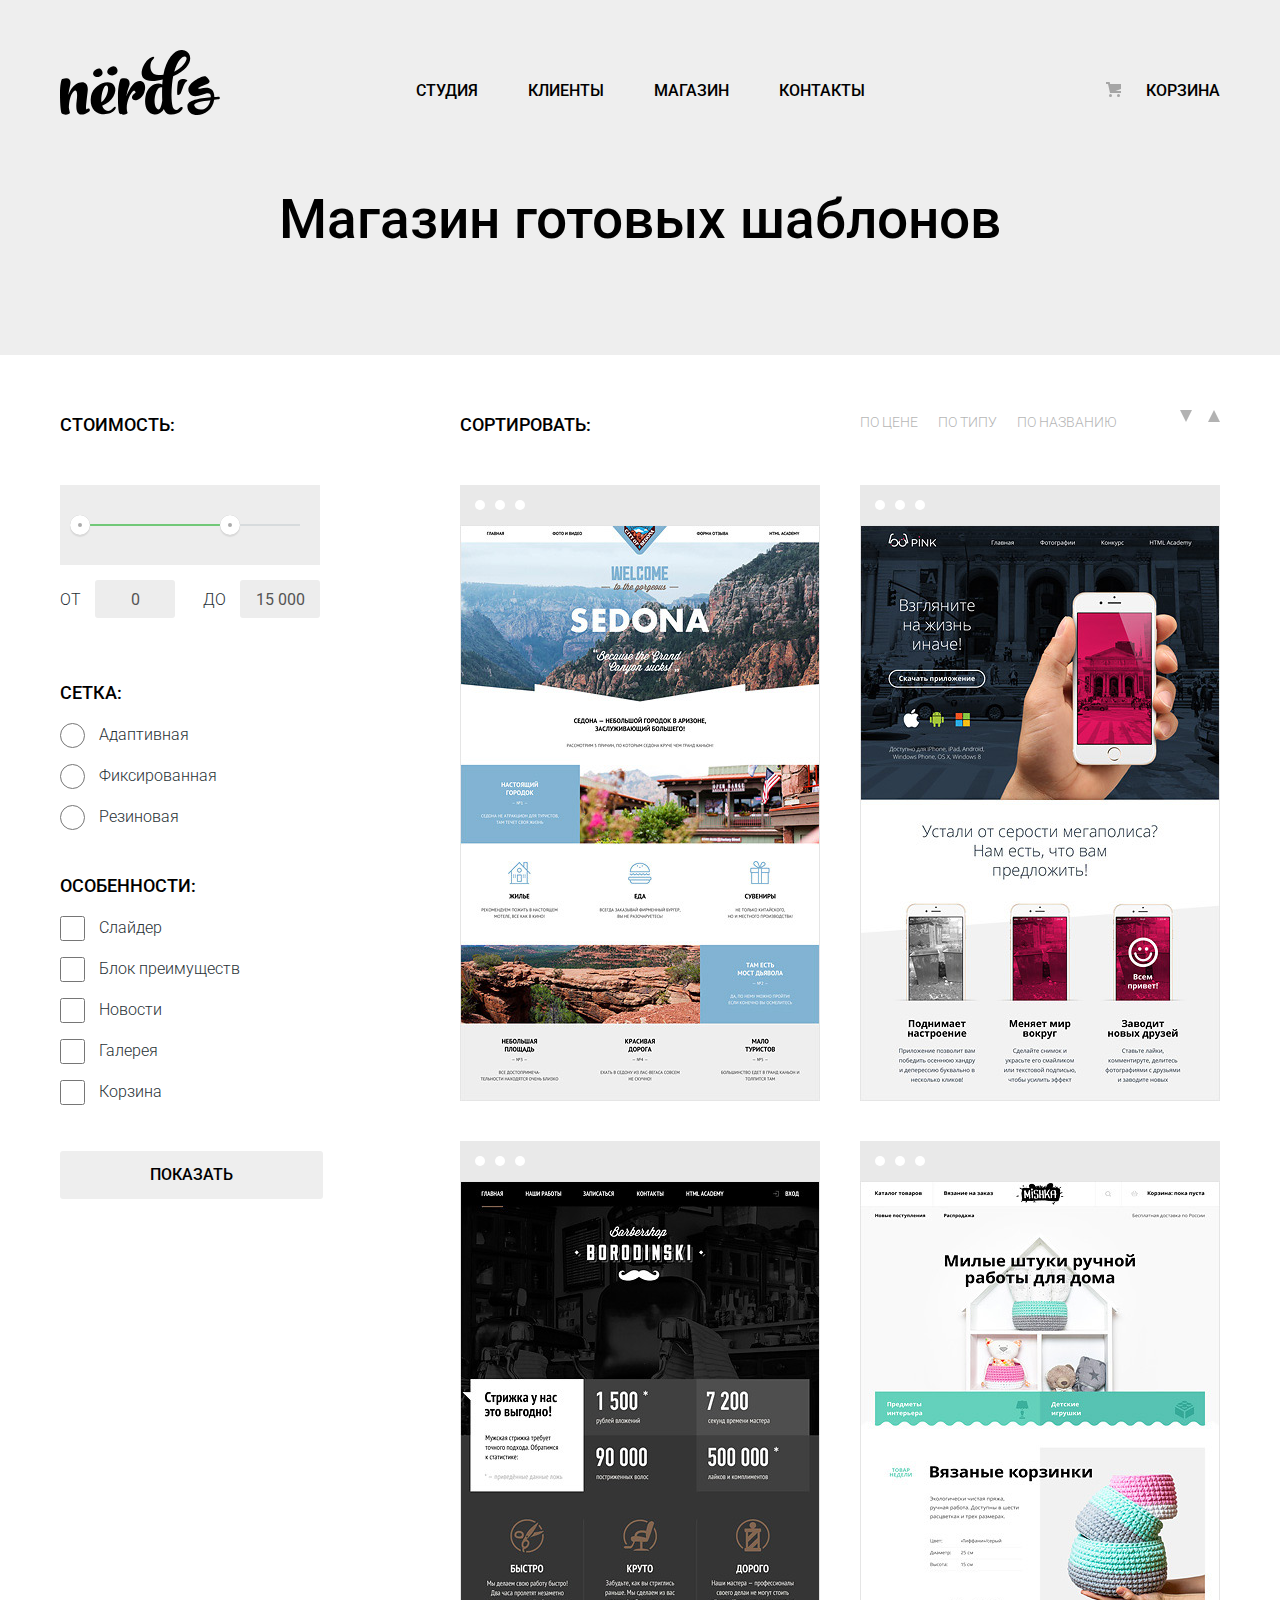
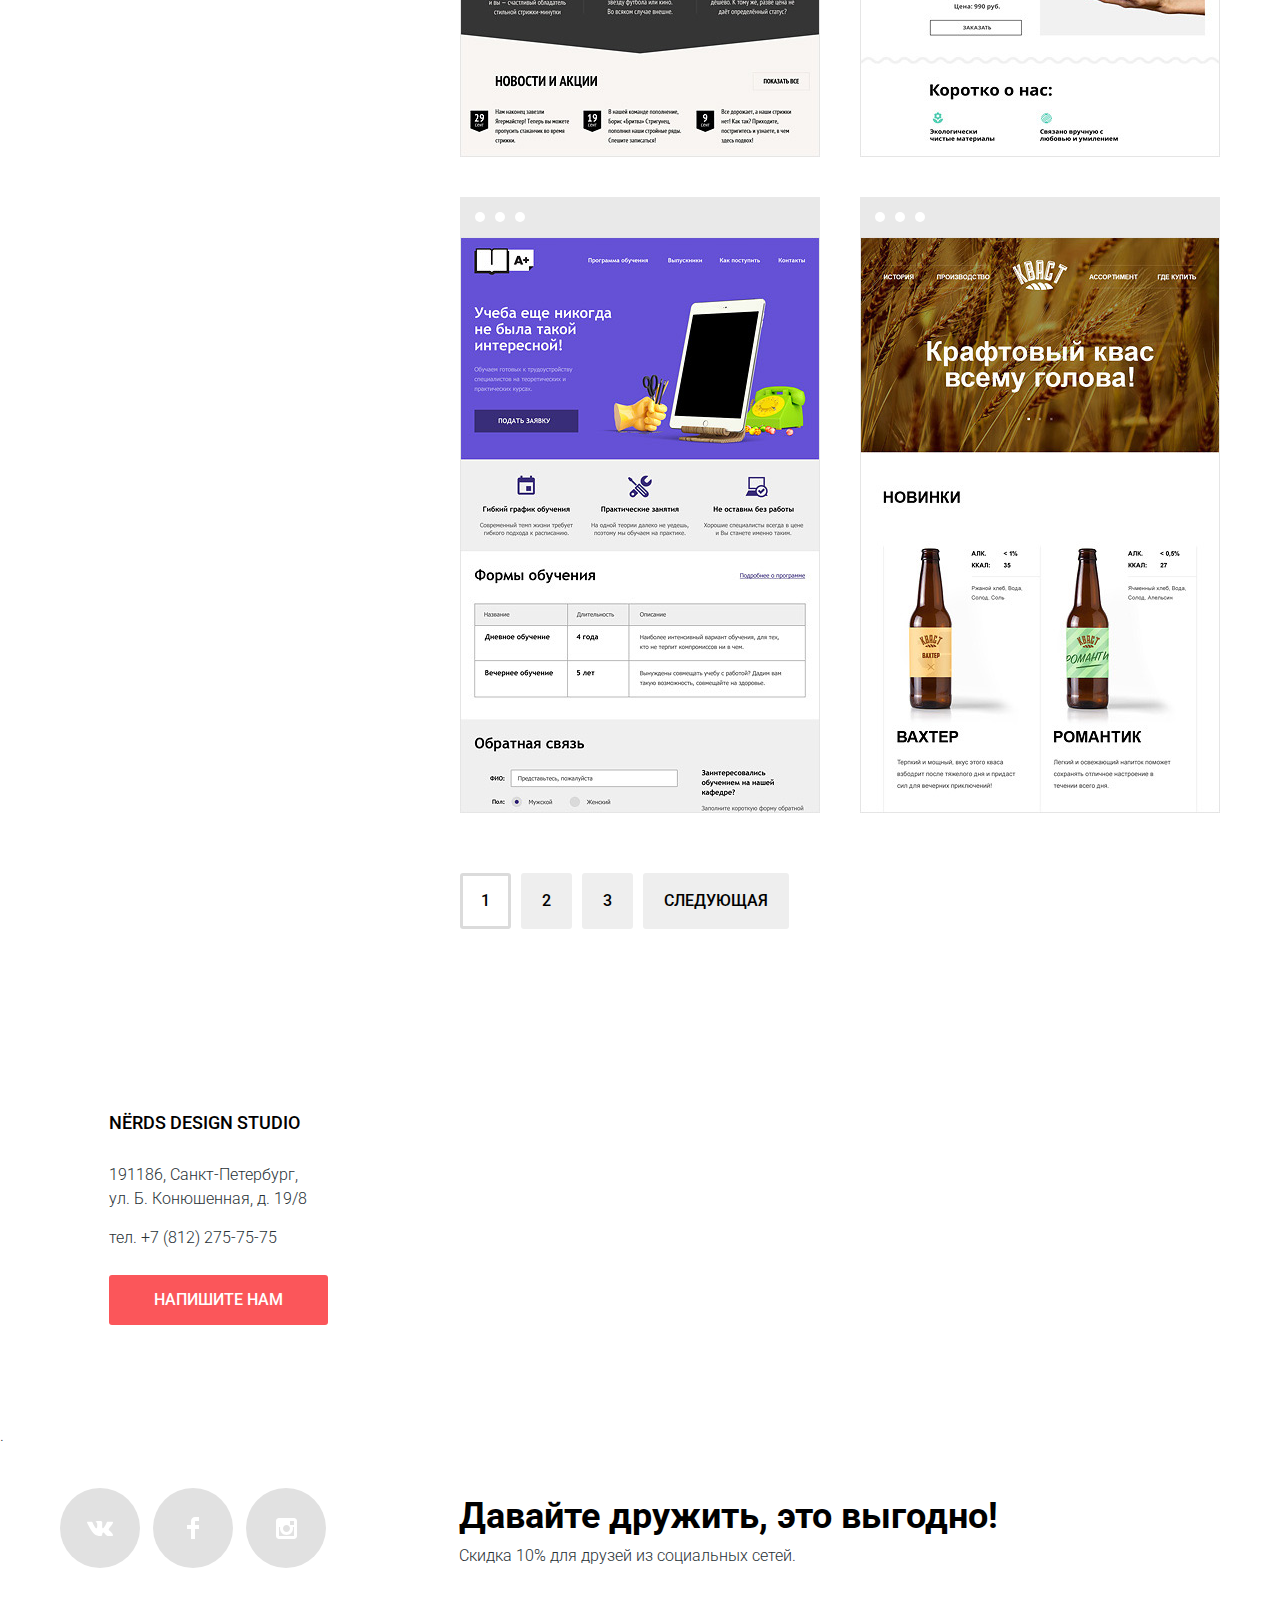
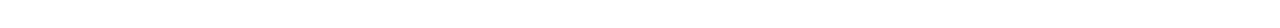
==== commit b52520a4: "доверстал страницу каталога" ====
--- a/catalog.html
+++ b/catalog.html
@@ -10,7 +10,7 @@
 <body>
 	<header class="main-header">
 
-		<div class="conteiner main-navigation-block">
+		<div class="conteiner main-navigation-conteiner">
 
 			<div class="logo">
 				<a href="index.html"><img src="img/nerds-logo.svg" width="160" height="65" alt="NERDS" ></a>
@@ -63,9 +63,9 @@
 				            <legend class="header-price">Стоимость:</legend>
 				           		<div class="range-control">
 					                <div class="range-track">
-					                  	<div class="range-track range-track-value"></div>
-					                  	<button class="range-btn range-btn-min" type="button">
+					          			<button class="range-btn range-btn-min" type="button">
 					                  	</button>
+					                  	<div class="range-track-value"></div>
 					                  	<button class="range-btn range-btn-max" type="button">
 					                  	</button>
 					                </div>
@@ -128,20 +128,22 @@
 
 					<div class="catalog-sorting">
 						<p class="sorting-title">Сортировать:</p>
-						<ul class="sorting-list">
-							<li><a href="#" class="sorting-text">По цене</a></li>
-							<li><a href="#" class="sorting-text">По типу</a></li>
-							<li><a href="#" class="sorting-text">По функционалу</a></li>
-						</ul>
 						<div class="sorting-controls">
-							<a href="#" class="icon-down-dir active"></a>
-							<a href="#" class="icon-up-dir"></a>
+							<ul class="sorting-list">
+								<li><a href="#" class="sorting-text">По цене</a></li>
+								<li><a href="#" class="sorting-text">По типу</a></li>
+								<li><a href="#" class="sorting-text">По названию</a></li>
+							</ul>
+							<div class="sorting-dir">
+								<a href="#" class="icon-down-dir active"></a>
+								<a href="#" class="icon-up-dir">></a>
+							</div>
 						</div>
 					</div>
 
 					<div class="catalog-items">
 
-						<article class="card card--browser" tabindex="0">
+						<article class="card card-browser" tabindex="0">
 							<div class="item-header">
 								<span></span>
 								<span></span>
@@ -155,7 +157,7 @@
 							</div>
 						</article>
 
-						<article class="card card--browser" tabindex="0">
+						<article class="card card-browser" tabindex="0">
 							<div class="item-header">
 								<span></span>
 								<span></span>
@@ -164,12 +166,12 @@
 							<img src="img/img-pink.jpg" class="card-image" alt="Готовый шаблон «Pink App»" width="360" height="576">
 							<div class="card-info">
 								<h2 class="card-name">Pink App</h2>
-								<p class="card-description">Продуктовый лендинг приложения для iOS и Android</p>
-								<a href="#" class="btn btn-red">9 900 РУБ.</a>
-							</div>
-						</article>
-
-						<article class="card card--browser" tabindex="0">
+								<p class="card-description">Продуктовый лендинг<br>приложения для iOS и Android</p>
+								<a href="#" class="btn btn-red">9 900 РУБ.</a>
+							</div>
+						</article>
+
+						<article class="card card-browser" tabindex="0">
 							<div class="item-header">
 								<span></span>
 								<span></span>
@@ -183,7 +185,7 @@
 							</div>
 						</article>
 
-						<article class="card card--browser" tabindex="0">
+						<article class="card card-browser" tabindex="0">
 							<div class="item-header">
 								<span></span>
 								<span></span>
@@ -192,12 +194,12 @@
 							<img src="img/img-mishka.jpg" class="card-image" alt="Готовый шаблон «Mishka»" width="360" height="576">
 							<div class="card-info">
 								<h2 class="card-name">Mishka</h2>
-								<p class="card-description">Интернет-магазин<br> вязаных игрушек</p>
-								<a href="#" class="btn btn-red">9 900 РУБ.</a>
-							</div>
-						</article>
-
-						<article class="card card--browser" tabindex="0">
+								<p class="card-description">Интернет-магазин<br>вязаных игрушек</p>
+								<a href="#" class="btn btn-red">9 900 РУБ.</a>
+							</div>
+						</article>
+
+						<article class="card card-browser" tabindex="0">
 							<div class="item-header">
 								<span></span>
 								<span></span>
@@ -206,12 +208,12 @@
 							<img src="img/img-aplus.jpg" class="card-image" alt="Готовый шаблон «A Plus»" width="360" height="576">
 							<div class="card-info">
 								<h2 class="card-name">A Plus</h2>
-								<p class="card-description">Лендинг курсов повышения квалификации</p>
-								<a href="#" class="btn btn-red">9 900 РУБ.</a>
-							</div>
-						</article>
-
-						<article class="card card--browser" tabindex="0">
+								<p class="card-description">Лендинг<br>курсов повышения квалификации</p>
+								<a href="#" class="btn btn-red">9 900 РУБ.</a>
+							</div>
+						</article>
+
+						<article class="card card-browser" tabindex="0">
 							<div class="item-header">
 								<span></span>
 								<span></span>
@@ -220,7 +222,7 @@
 							<img src="img/img-kvast.jpg" class="card-image" alt="Готовый шаблон «Кваст»" width="360" height="576">
 							<div class="card-info">
 								<h2 class="card-name">Кваст</h2>
-								<p class="card-description">Промо-сайт производителя крафтового кваса</p>
+								<p class="card-description">Промо-сайт<br>производителя крафтового кваса</p>
 								<a href="#" class="btn btn-red">9 900 РУБ.</a>
 							</div>
 						</article>
@@ -254,48 +256,52 @@
 
 		<div class="map-with-contacts">
 
-			<div class="conteiner">
-
-				<div class="contacts">
-					<b>Nёrds Design Studio</b>
-					<p>191186, Санкт-Петербург,<br>
-					ул. Б. Конюшенная, д. 19/8</p>
-					<p>тел. +7 (812) 275-75-75</p>
-					<a class="btn btn-red" href="#">Напишите нам</a>
+			<div class="map-conteiner">
+
+				<div class="conteiner">
+
+					<div class="contacts">
+						<b>Nёrds Design Studio</b>
+						<p>191186, Санкт-Петербург,<br>
+						ул. Б. Конюшенная, д. 19/8</p>
+						<p>тел. +7 (812) 275-75-75</p>
+						<a class="btn btn-red" href="#">Напишите нам</a>
+					</div>
+
+					<form action="#" method="post" class="write-us hidden visually-hidden">
+						<fieldset class="write-us-field">
+							<legend class="write-us-legend">Напишите нам</legend>
+							<button type="button" class="close-cross-btn"><span class="visually-hidden">Скрыть</span></button>
+							<div class="conteiner-iput-name">
+								<label class="text-input">Ваше имя:
+									<input type="text" name="user-name" placeholder="Представьтесь, пожалуйста" class="pop-ap-input">
+								</label>
+							</div>
+							<div class="conteiner-iput-mail">
+								<label class="text-input">Ваш e-mail:
+									<input type="text" name="user-mail" placeholder="Для отправки ответа" class="pop-ap-input">
+								</label>
+							</div>
+							<div class="conteiner-iput-text">
+								<label class="text-input">Текст письма:
+									<textarea name="user-text" id="user-text-input" placeholder="В свободной форме" class="pop-ap-input"></textarea>
+								</label>
+							</div>
+							<button type="submit" class="btn btn-red">ОТПРАВИТЬ</button>
+						</fieldset>
+					</form>
+
 				</div>
 
-				<form action="#" method="post" class="write-us hidden">
-					<fieldset class="write-us-field">
-						<legend class="write-us-legend">Напишите нам</legend>
-						<button type="button" class="close-cross-btn"><span class="visually-hidden">Скрыть</span></button>
-						<div class="conteiner-iput-name">
-							<label class="text-input">Ваше имя:
-								<input type="text" name="user-name" placeholder="Представьтесь, пожалуйста" class="pop-ap-input">
-							</label>
-						</div>
-						<div class="conteiner-iput-mail">
-							<label class="text-input">Ваш e-mail:
-								<input type="text" name="user-mail" placeholder="Для отправки ответа" class="pop-ap-input">
-							</label>
-						</div>
-						<div class="conteiner-iput-text">
-							<label class="text-input">Текст письма:
-								<textarea name="user-text" id="user-text-input" placeholder="В свободной форме"></textarea class="pop-ap-input">
-							</label>
-						</div>
-						<button type="submit" class="btn btn-red">ОТПРАВИТЬ</button>
-					</fieldset>
-				</form>
-
-			</div>
-
-			<iframe class="map" src="https://www.google.com/maps/embed?pb=!1m18!1m12!1m3!1d1998.5989817947686!2d30.320959575543156!3d59.93879621560312!2m3!1f0!2f0!3f0!3m2!1i1024!2i768!4f13.1!3m3!1m2!1s0x4696310fca5ba729%3A0xea9c53d4493c879f!2z0JHQvtC70YzRiNCw0Y8g0JrQvtC90Y7RiNC10L3QvdCw0Y8g0YPQuy4sIDE5LCDQodCw0L3QutGCLdCf0LXRgtC10YDQsdGD0YDQsywgMTkxMTg2!5e0!3m2!1sru!2sru!4v1505742543957"></iframe>
-
-		</div>
+				<iframe class="map" src="https://www.google.com/maps/embed?pb=!1m18!1m12!1m3!1d1998.5989817947686!2d30.320959575543156!3d59.93879621560312!2m3!1f0!2f0!3f0!3m2!1i1024!2i768!4f13.1!3m3!1m2!1s0x4696310fca5ba729%3A0xea9c53d4493c879f!2z0JHQvtC70YzRiNCw0Y8g0JrQvtC90Y7RiNC10L3QvdCw0Y8g0YPQuy4sIDE5LCDQodCw0L3QutGCLdCf0LXRgtC10YDQsdGD0YDQsywgMTkxMTg2!5e0!3m2!1sru!2sru!4v1505742543957"></iframe>
+
+			</div>
+
+		</div>.
 
 		<div class="conteiner">
 
-			<div class="social-links">
+			<div class="futer__botom">
 
 				<ul class="social-icons">
 					<li><a href="#"><img src="img/vk-icon.svg" width="26" height="15" alt="Вконтакте"></a></li>
--- a/main.css
+++ b/main.css
@@ -10,7 +10,9 @@
 	line-height: 24px;
 	font-weight: 300;
 	color: #283136;
-
+	display: flex;
+	flex-direction: column;
+	min-width: 1200px;
 }
 
 a {
@@ -133,6 +135,7 @@
 .main-navigation a,
  .user-block a {
 	color: #000000;
+	position: relative;
 }
 
 .main-navigation a:hover,
@@ -145,6 +148,36 @@
 .main-navigation a:active,
 .user-block a:active {
 	color: inherit;
+	opacity: 0.3;
+}
+
+.main-navigation a::after,
+.user-block a::after {
+	content: "";
+	position: absolute;
+	left: 0;
+	bottom: -10px;
+	height: 2px;
+	background-color: #fb565a;
+	width: 100%;
+	opacity: 0;
+}
+
+.main-navigation a:focus::after,
+.user-block a:focus::after {
+	opacity: 1;
+}
+
+.user-block a::before {
+	content: "";
+	position: absolute;
+	top: 6px;
+	left: -40px;
+	height: 40px;
+	width: 40px;
+	background-image: url(img/cart-icon.svg);
+	background-repeat: no-repeat;
+	background-position: 0 0;
 	opacity: 0.3;
 }
 
@@ -353,16 +386,21 @@
 .pagination {
 	list-style: none;
 }
-.sorting-list a {
+.sorting-controls a {
+	text-transform: uppercase;
 	color: #000000;
 	opacity: 0.3;
 }
 
-.sorting-list a:hover {
+.sorting-list {
+	font-size: 14px;
+}
+
+.sorting-controls a:hover {
 	opacity: 0.6;
 }
 
-.sorting-list a:active {
+.sorting-controls a:active {
 	opacity: 1;
 }
 
@@ -402,7 +440,7 @@
 	flex-direction: column;
 }
 
-.main-navigation-block {
+.main-navigation-conteiner {
 	display: flex;
 	align-items: center;
 	justify-content: space-between;
@@ -413,9 +451,11 @@
 	margin: 0;
 	padding: 0;
 	display: flex;	
-	width: 440px;
-	justify-content: space-between;
 	flex-wrap: wrap;
+}
+
+.main-navigation a {
+	margin: 0 25px;
 }
 
 .user-block {
@@ -617,7 +657,7 @@
 	background-color: #ffffff;
 	box-sizing: border-box;
 	margin-top: 55px;
-	width: 320px; 
+	margin-bottom: 50px;
 	min-height: 310px;
 	padding: 49px;
 }
@@ -643,14 +683,13 @@
 	position: relative;
 	min-height: 420px;
 	display: flex;
-	padding: 10px;
 	margin-top: 75px;
 }
-
-.futer-botom {
+/* сщц сети + слоган*/
+.futer__botom {
 	display: flex;
 	margin-top: 40px;
-	margin-bottom: 40px;
+	margin-bottom: 60px;
 }
 
 .social-icons {
@@ -669,4 +708,257 @@
 	align-items: center;
 	margin-right: 13px;
 }
-
+/* вн. стр. каталог*/
+.title-catalog {
+	background-color: #eeeeee;
+	min-height: 233px;
+}
+
+.title-catalog h1 {
+	text-align: center;
+	margin-top: 70px;
+}
+
+.content {
+	display: flex;
+	justify-content: space-between;
+}
+/*Фильтр*/
+
+.content-filter {
+	width: 260px;
+	margin-top: 55px;
+}
+
+.content-filter fieldset {
+	border: none;
+	margin: 0;
+	padding: 0;
+}
+
+.header-price {
+	margin-bottom: 45px;
+}
+
+.range-control {
+	display: flex;
+	justify-content: center;
+	height: 80px;
+	align-items: center;
+	
+}
+
+.range-track {
+	height: 2px;
+	width: 220px;
+	background: #d7dbdd;
+	position: relative;
+}
+
+.range-track-value {
+	height: 2px;
+	width: 150px;
+	background: #71c878;
+	position: absolute;
+	top: 0;
+	left: 0;
+}
+
+.range-btn {
+	position: absolute;
+  	bottom: -9px;
+   	width: 20px;
+  	height: 20px;
+  	cursor: pointer;
+ 	border: none;
+  	border-radius: 50%;
+  	background-color: #ababab;
+  	box-shadow:
+    inset 0 0 0 8px #ffffff,
+    0 2px 1px #dadada;
+    z-index: 1;
+}
+
+.range-btn:active {
+  outline: none;
+  transform: scale(1.1);
+}
+
+.range-btn-min {
+	left: -10px;
+}
+
+.range-btn-max {
+	left: 140px;
+}
+
+.range-nam {
+	display: flex;
+	justify-content: space-between;
+	margin-bottom: 60px;
+}
+
+.range-output {
+	width: 80px;
+	height: 38px;
+	margin-top: 15px;
+	margin-left: 10px;
+}
+
+.header-grid, .heder-fitchers {
+	margin-bottom: 15px;
+}
+
+.radio, .checkbox {
+	display: block;
+	margin-bottom: 9px;
+}
+
+ .checkbox input, .radio input {
+	height: 25px;
+	width: 25px;
+}
+
+.checkbox-label, .radio-label {
+	vertical-align: top;
+	padding-left: 10px;
+}
+
+.filter .filter-by-grid {
+	margin-bottom: 25px;
+}
+
+.filter .btn-gray {
+	padding: 15px 90px;
+	margin-top: 30px;
+}
+
+.catalog {
+	display: flex;
+	flex-direction: column;
+	margin-top: 55px;
+	width: 760px;
+}
+
+.catalog-sorting {
+	display: flex;
+	margin-bottom: 45px;
+	justify-content: space-between; 
+}
+
+.sorting-controls {
+	display: flex;
+	width: 360px;
+	justify-content: space-between;
+}
+
+.sorting-list {
+	display: flex;
+	flex-wrap: wrap;
+}
+
+.sorting-text {
+	margin-right: 20px;
+}
+
+.sorting-dir {
+	display: flex;
+	justify-content: space-between;
+	width:  40px;
+}
+
+.sorting-dir a {
+	display: inline-block;
+	width: 12px;
+	height: 12px;
+	background-color: #000000;
+  
+}
+
+.icon-down-dir {
+	clip-path: polygon(0 0, 100% 0, 50% 100%);
+}
+
+.icon-up-dir {
+	clip-path: polygon(50% 0, 100% 100%, 0 100%);
+}
+
+.catalog-items {
+	display: flex;
+	flex-wrap: wrap;
+	margin-bottom: 20px;
+}
+
+.card {
+	min-height: 616px;
+	background-color: #e9e9e9;
+	position: relative;
+	display: flex;
+	flex-direction: column;
+	justify-content: flex-end;
+	margin-bottom: 40px;
+}
+
+.card:hover {
+	background-color: #4d4d4d;
+	box-shadow: 0px 6px 15px 0px rgba(0, 1, 1, 0.25);
+}
+
+.card:nth-child(2n+1) {
+	margin-right: 40px;
+}
+.item-header {
+	display: flex;
+	min-height: 40px;
+	padding: 10px;
+	box-sizing: border-box;
+}
+
+.item-header span {
+	display: inline-block;
+	height: 10px;
+	width: 10px;
+	background-color: #ffffff;
+	border-radius: 50%;
+	margin: 5px;
+}
+
+.card-info {
+	box-sizing: border-box;
+	position: absolute;
+	width: 360px;
+	text-align: center;
+	padding: 10px;
+	background: #eeeeee;
+	opacity: 0;
+}
+
+.card:hover .card-info {
+	opacity: 1;
+}
+
+
+.card-name {
+	margin-top: 20px;
+}
+
+.card-description {
+	margin: 15px 0;
+}
+
+.card-info a {
+	padding: 13px 55px;
+	margin-bottom: 30px;
+}
+
+.pagination {
+	display: flex;
+}
+
+.pagination a {
+	display: inline-block;
+	margin-right: 10px;
+
+
+
+
